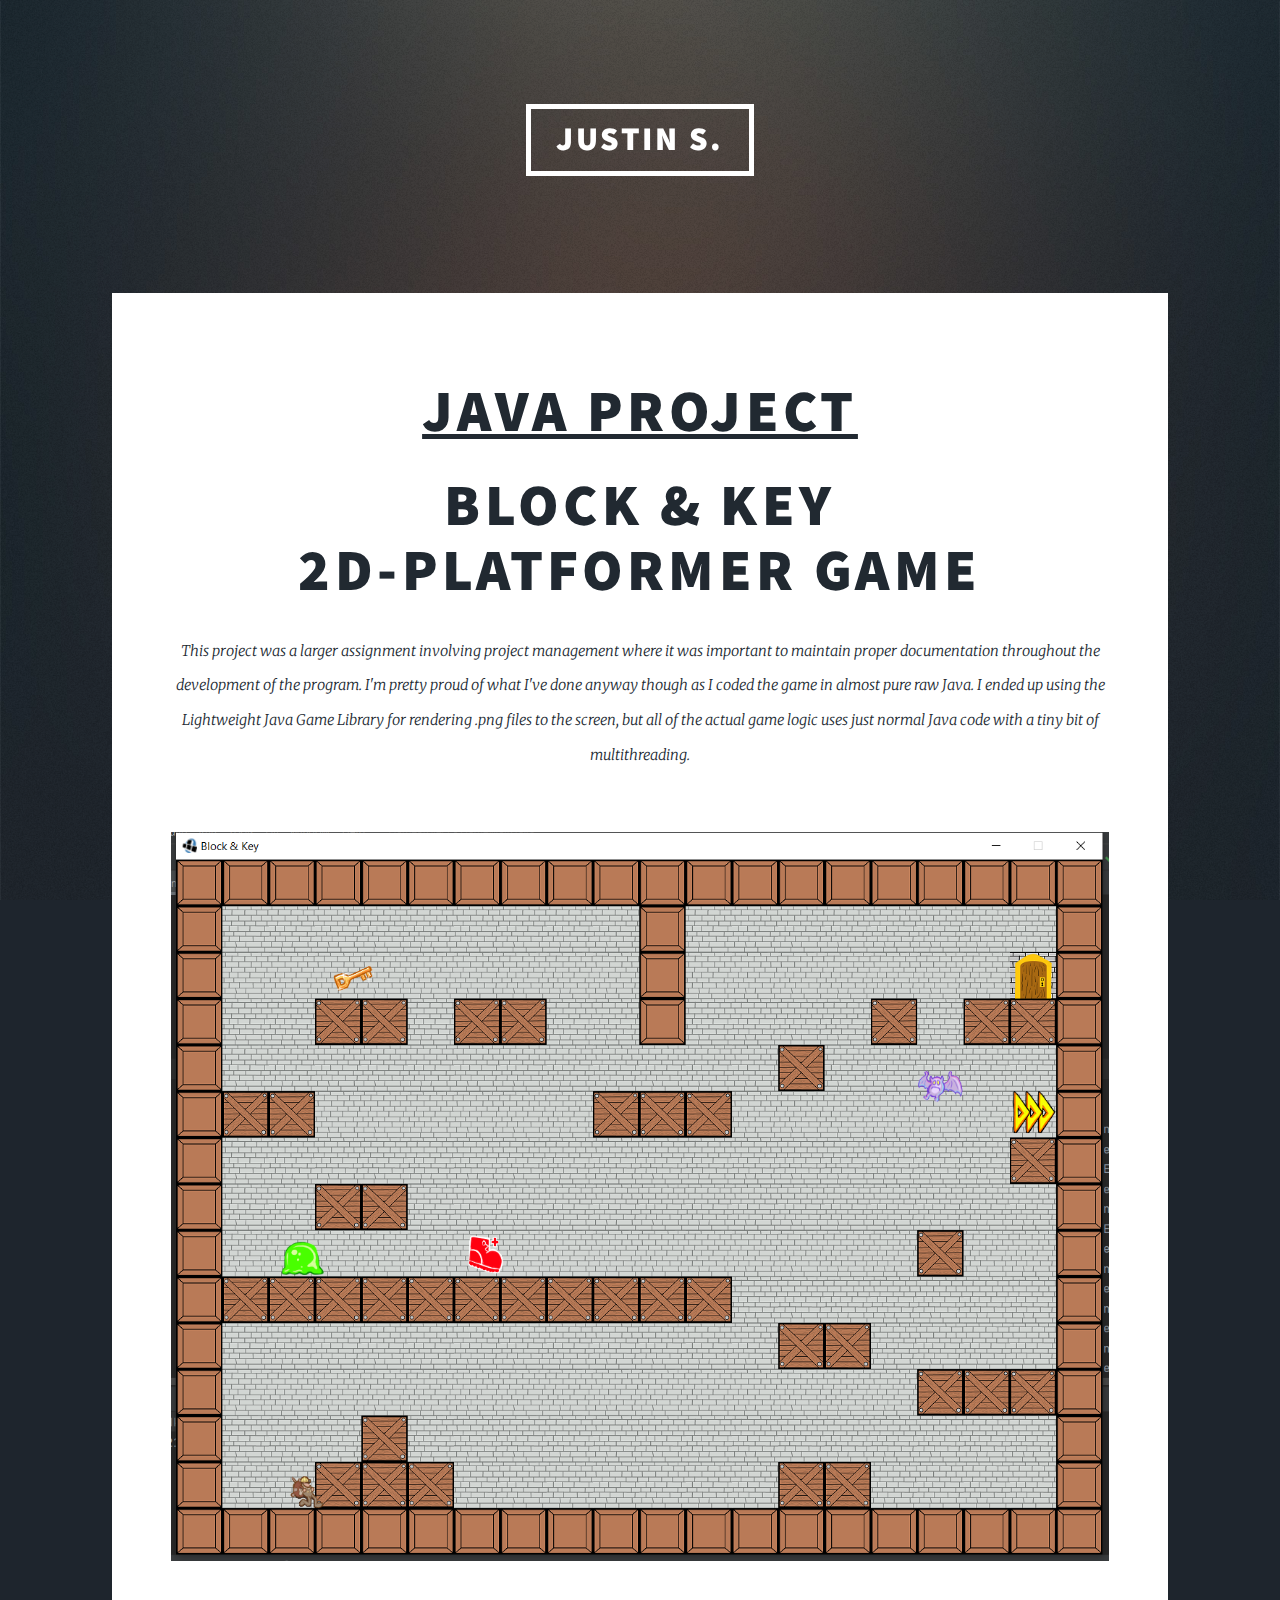
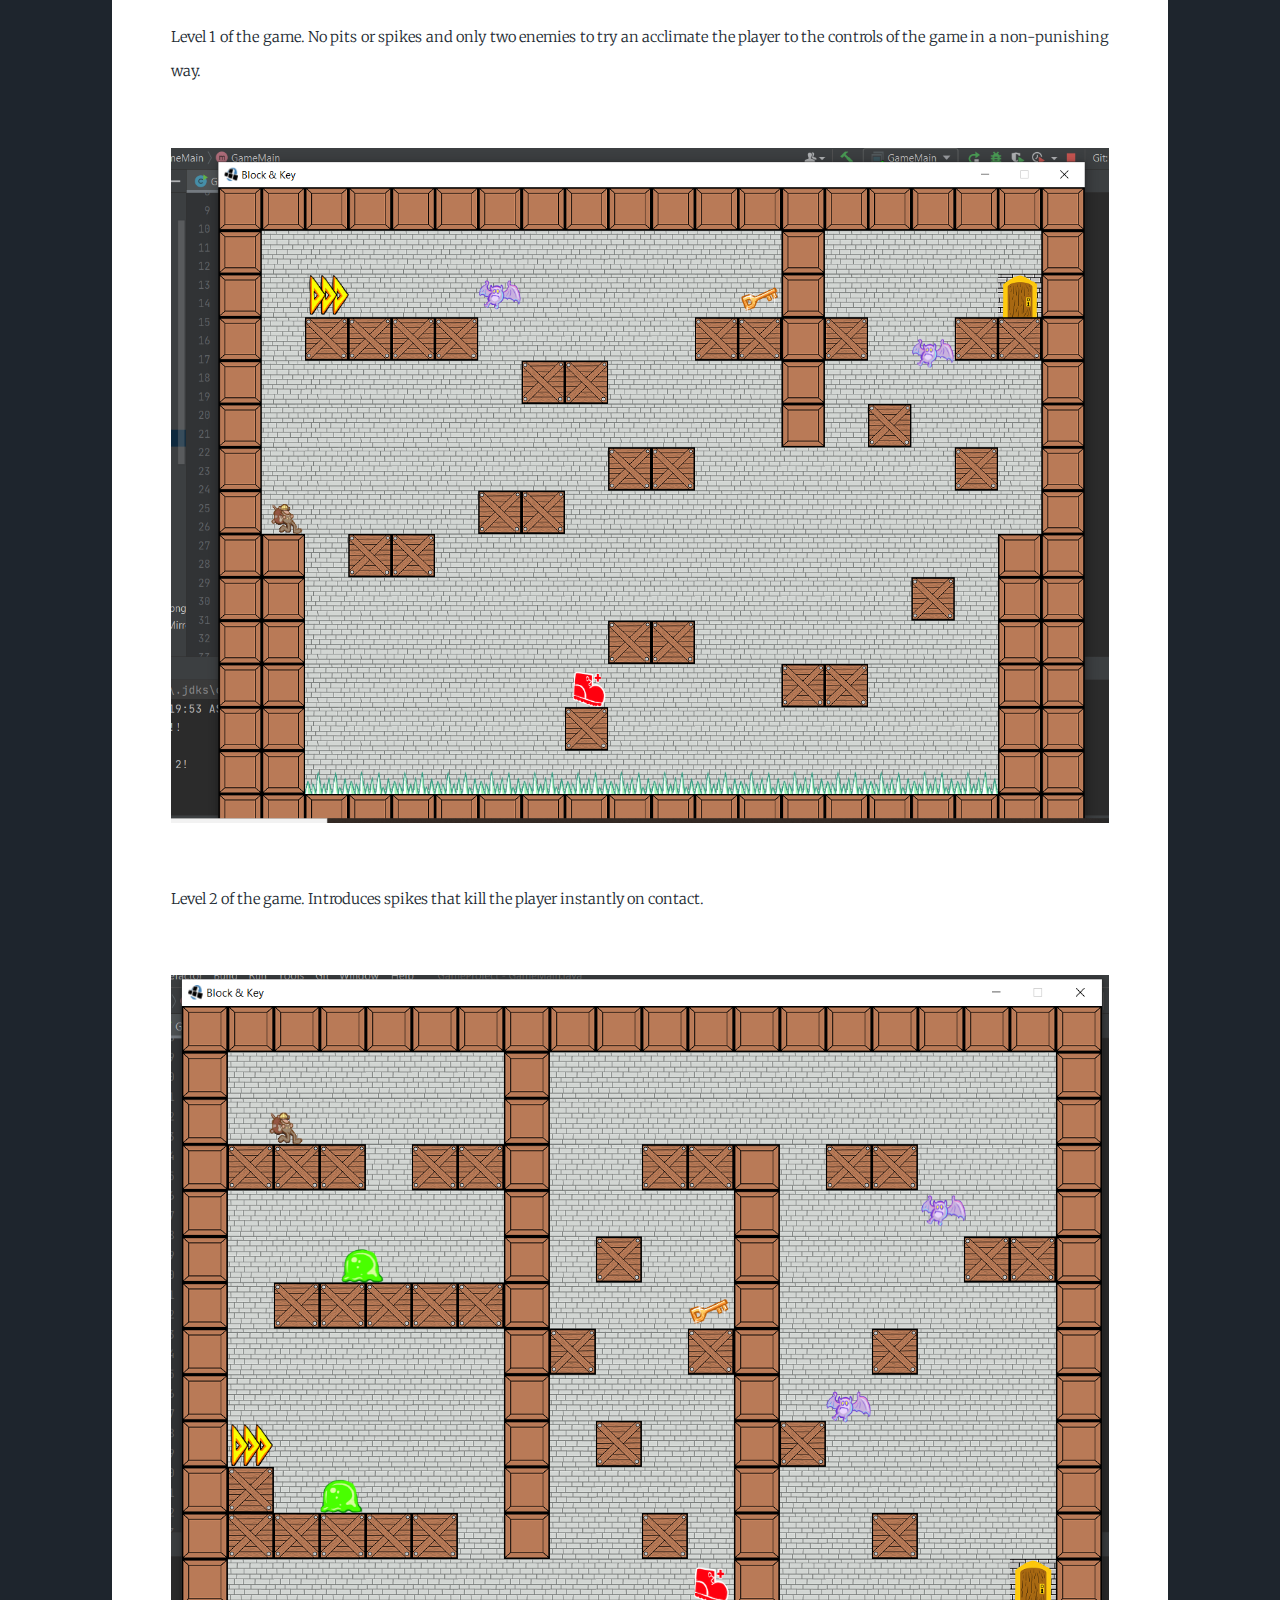
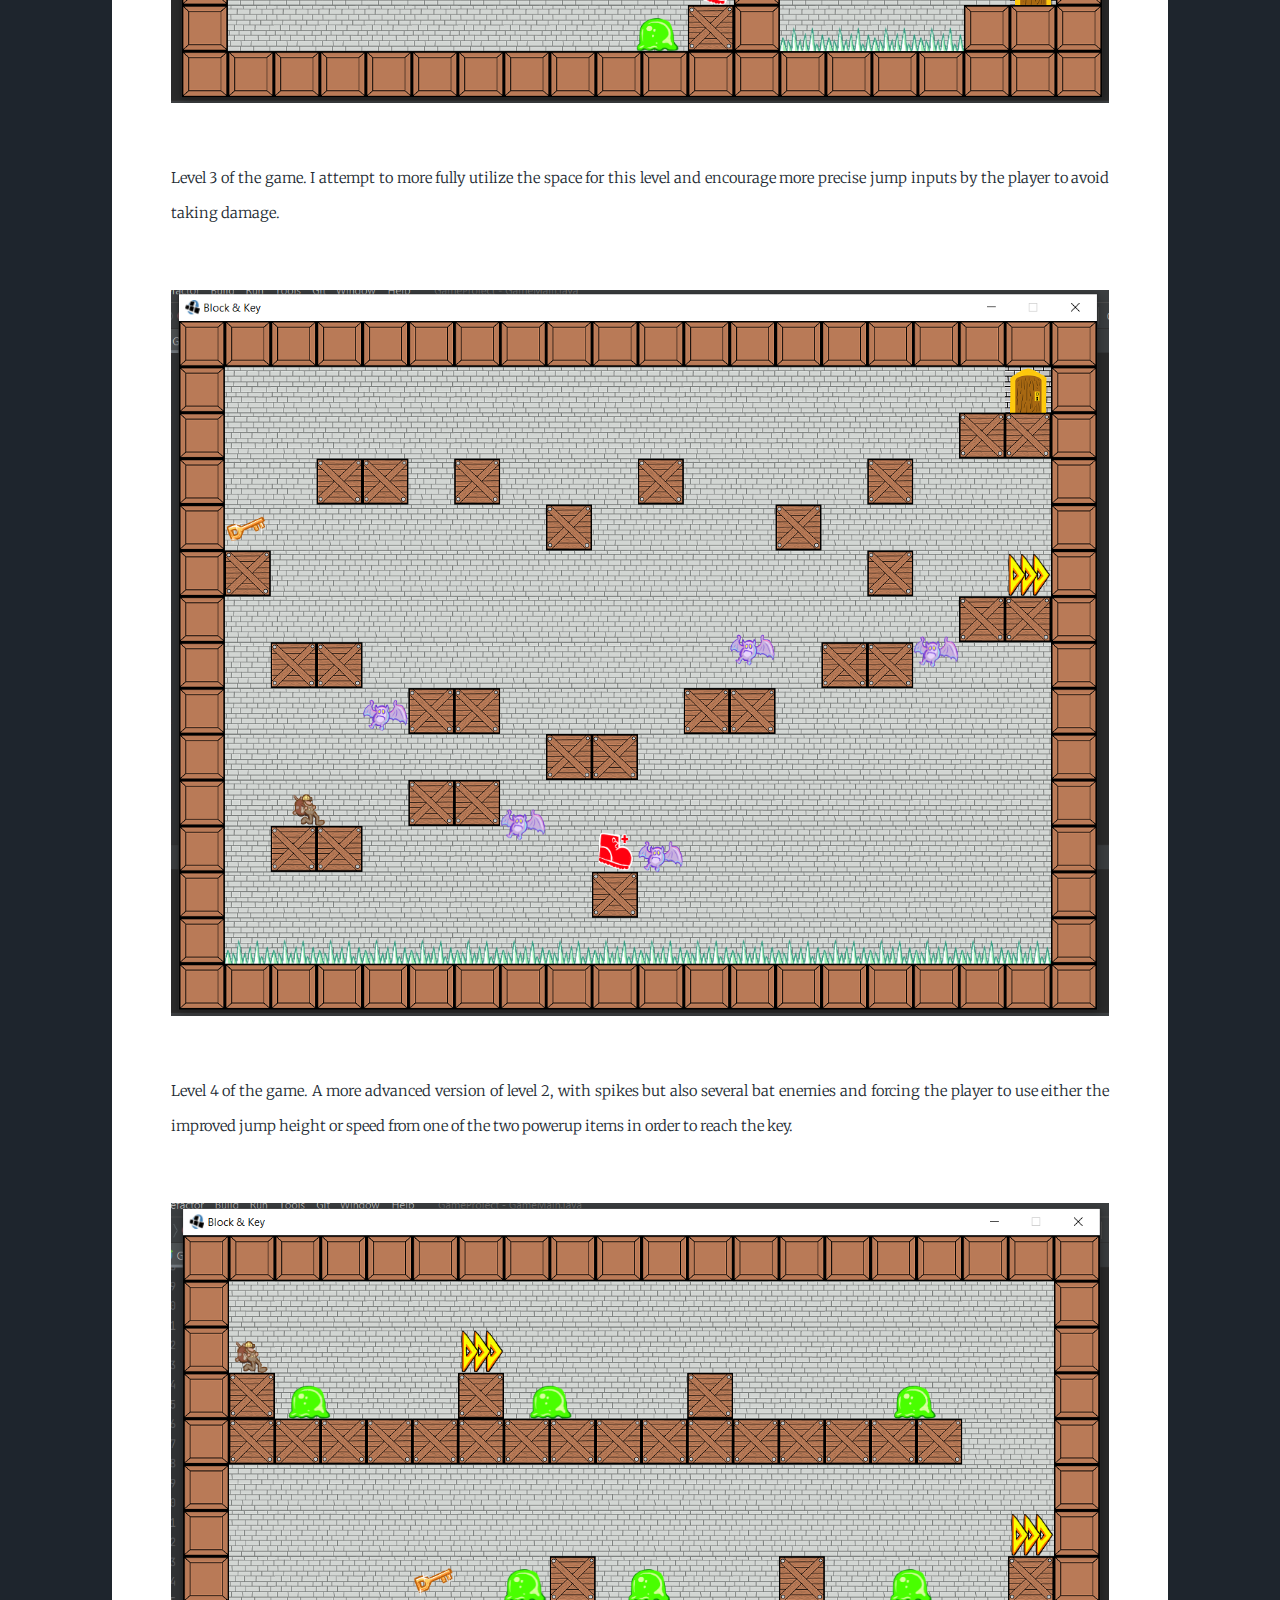
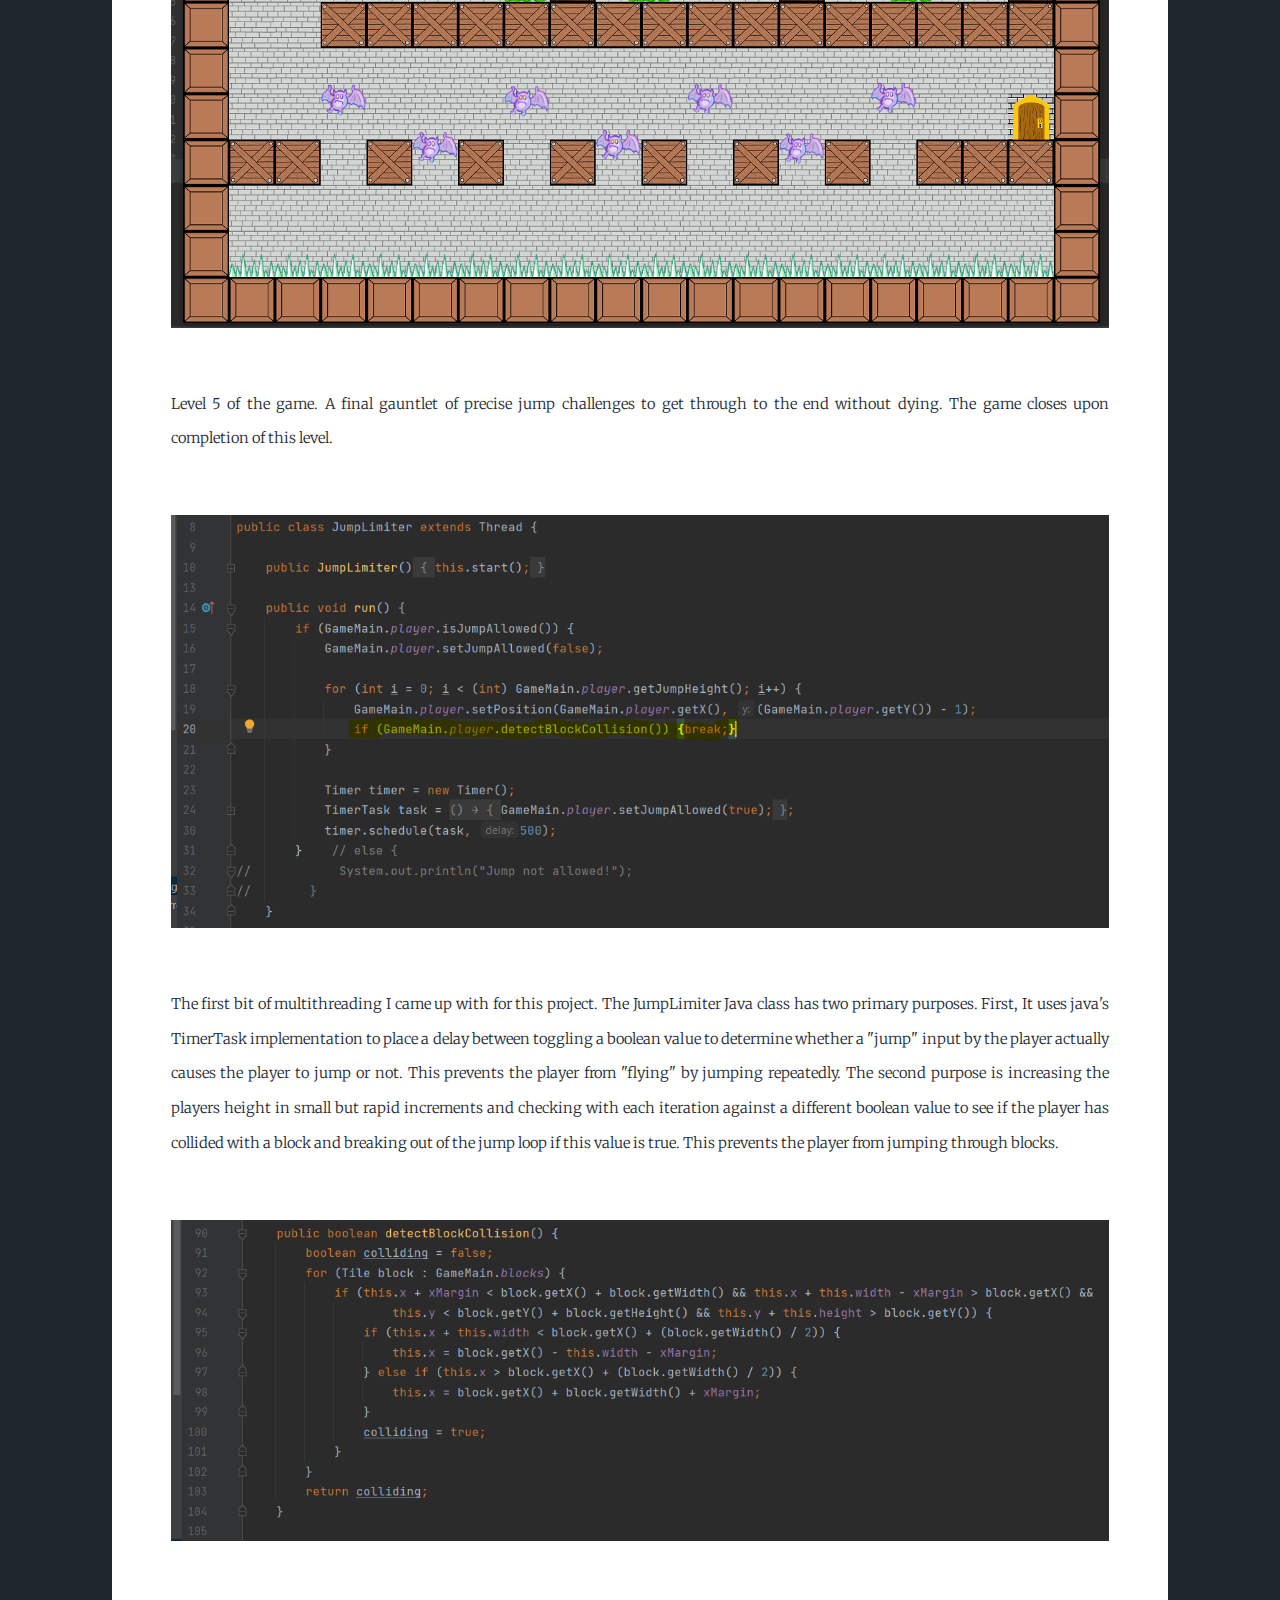
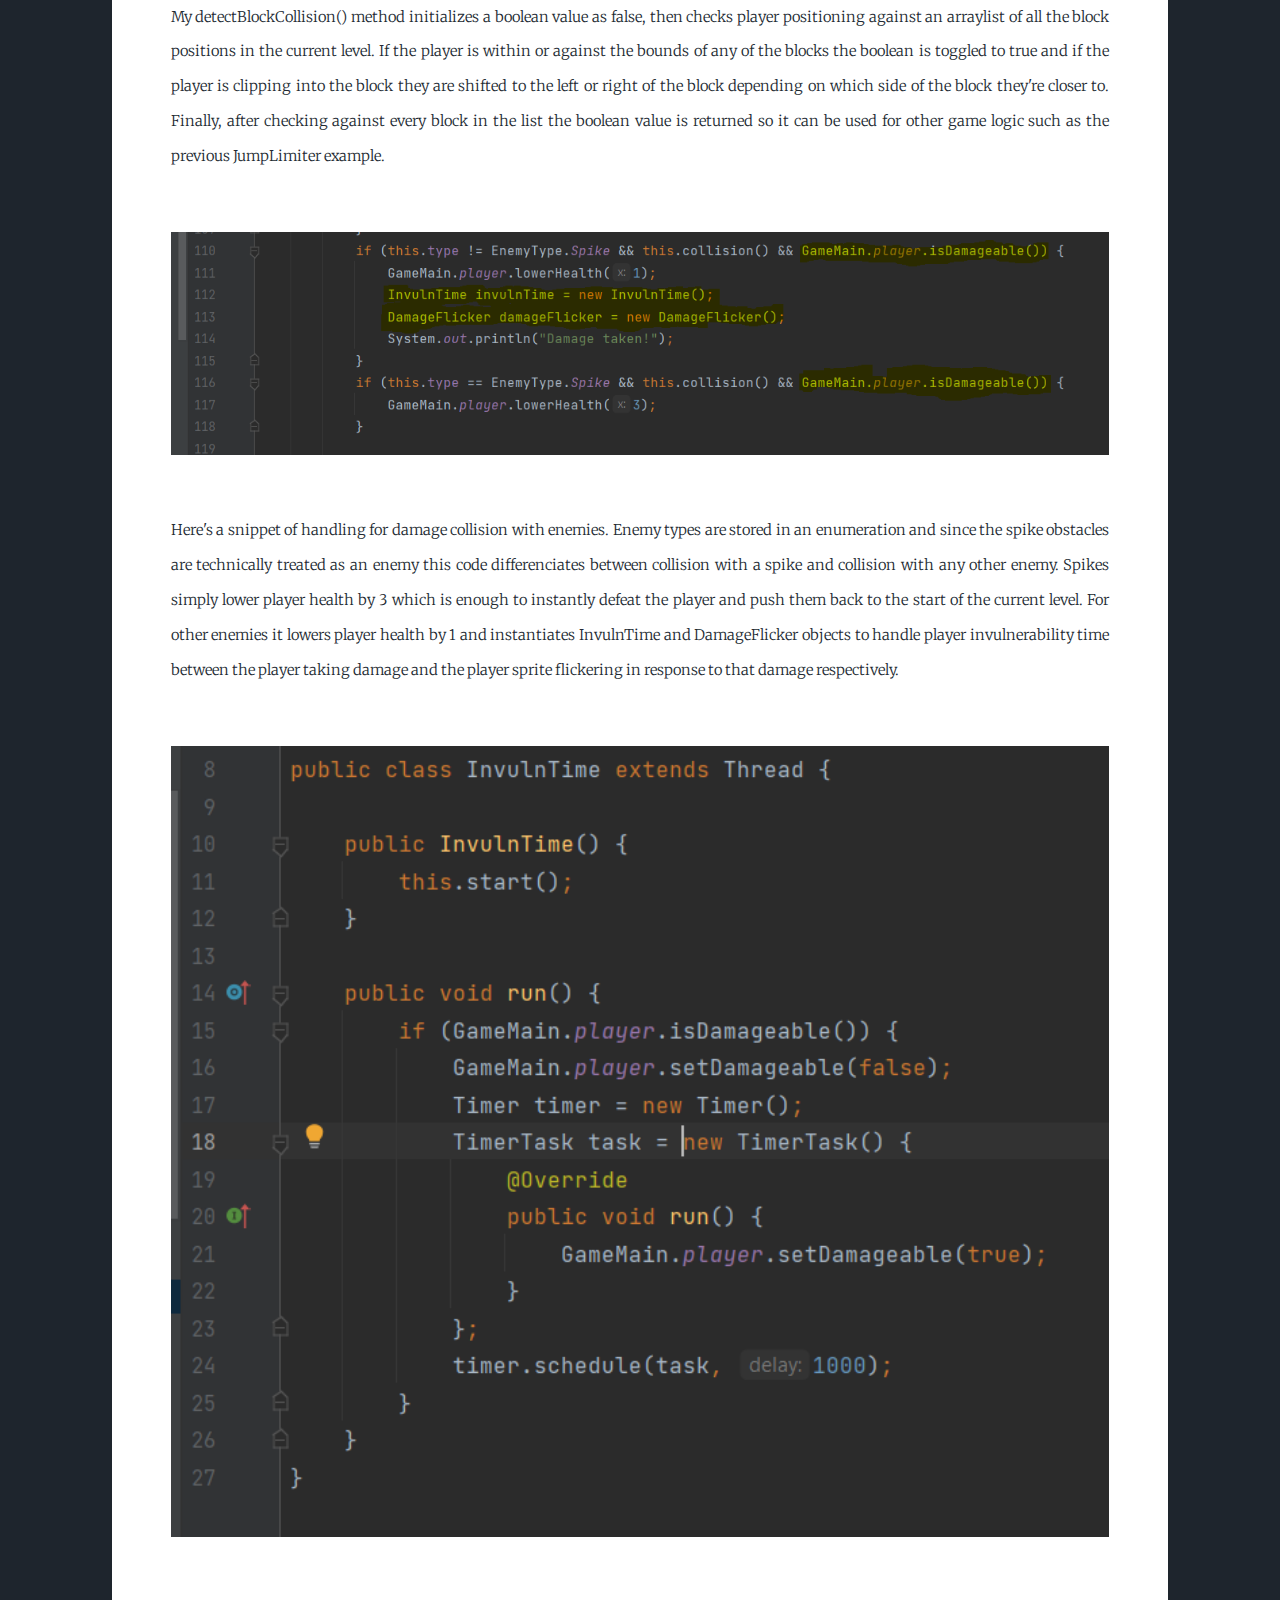
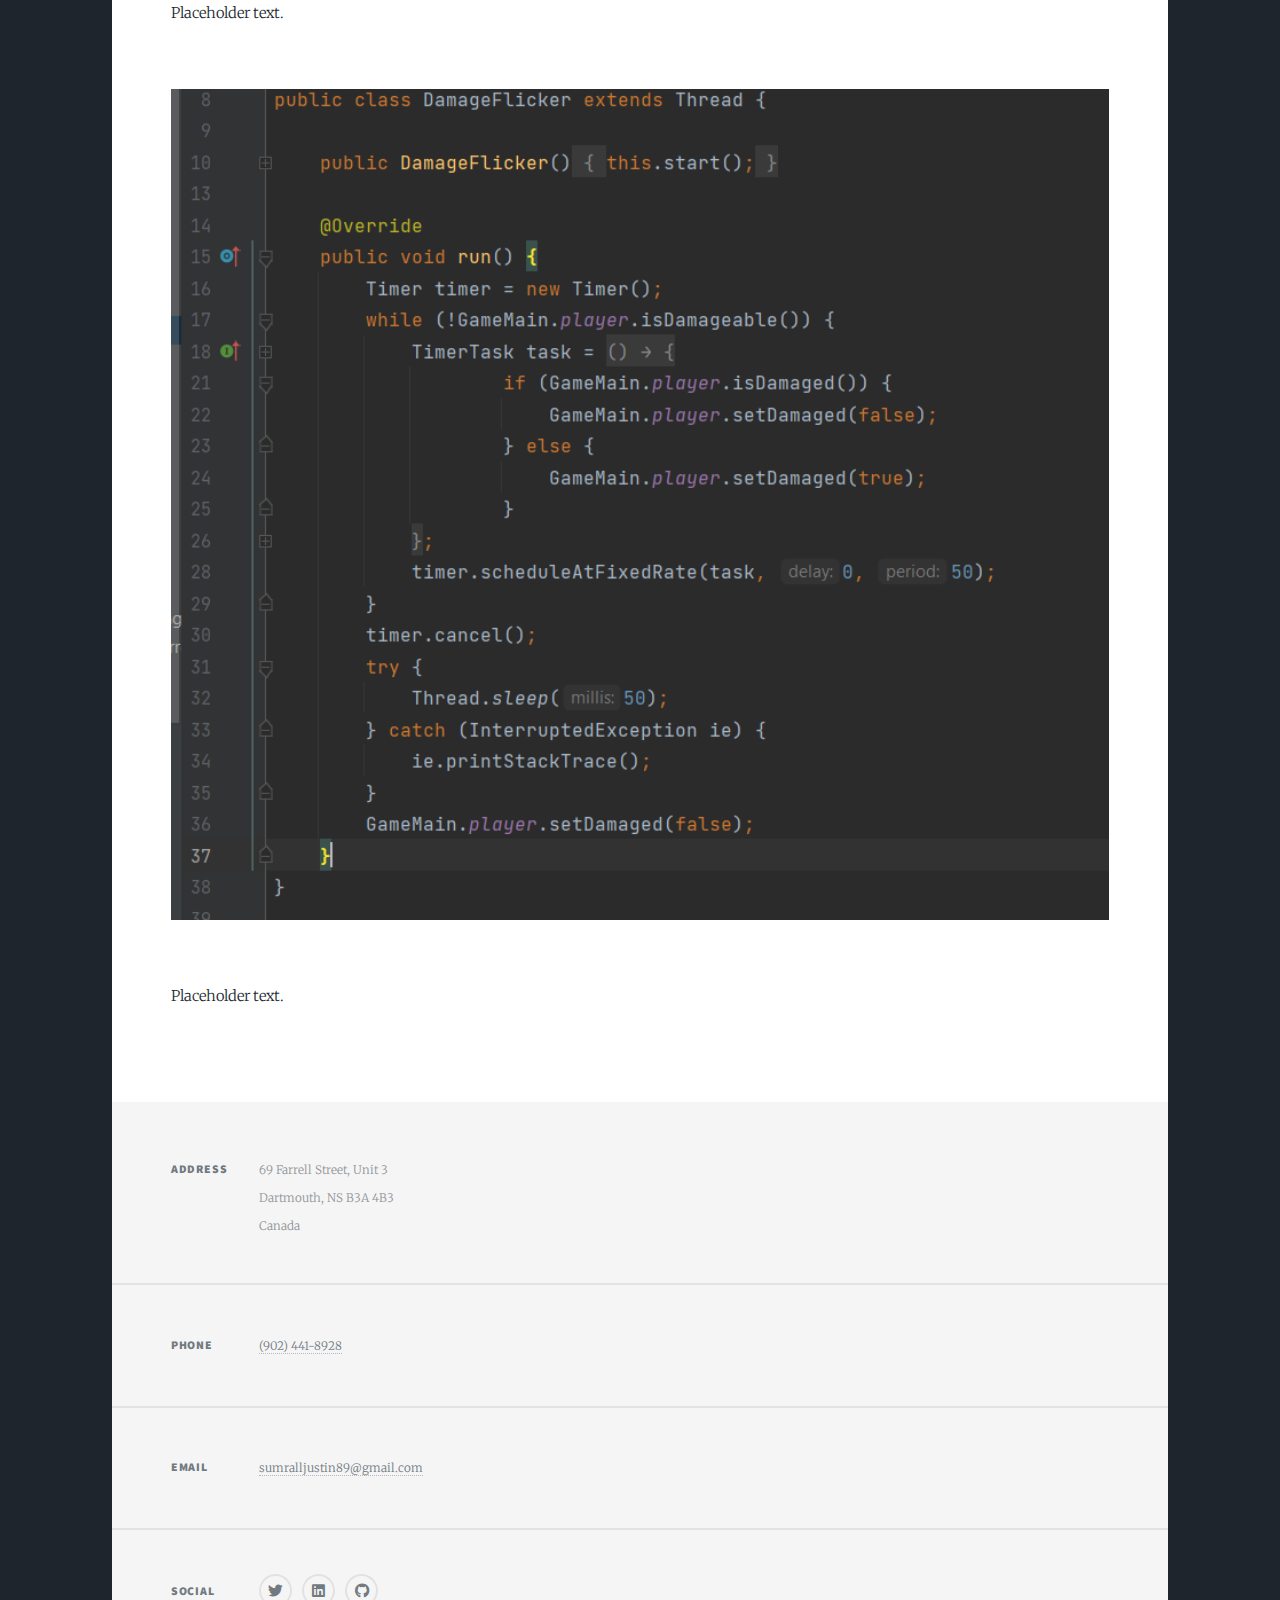
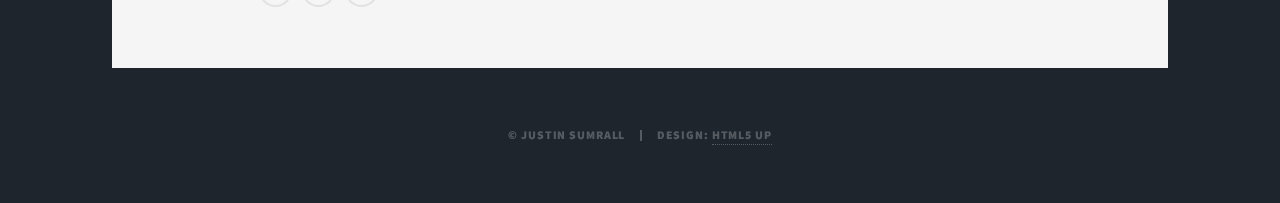
==== java1.html @ 331bcb83 "Webpage test" ====
<!DOCTYPE HTML>
<!--
	Massively by HTML5 UP
	html5up.net | @ajlkn
	Free for personal and commercial use under the CCA 3.0 license (html5up.net/license)
-->
<html>
	<head>
		<title>Java Project - Block & Key Game</title>
		<meta charset="utf-8" />
		<meta name="viewport" content="width=device-width, initial-scale=1, user-scalable=no" />
		<link rel="stylesheet" href="assets/css/main.css" />
		<noscript><link rel="stylesheet" href="assets/css/noscript.css" /></noscript>
	</head>
	<body class="is-preload">

		<!-- Wrapper -->
			<div id="wrapper">

				<!-- Header -->
					<header id="header">
						<a href="index.html" class="logo">Justin S.</a>
					</header>

				<!-- Main -->
					<div id="main">

						<!-- Post -->
							<section class="post">
								<header class="major">
									<h1><u>Java Project</u><br /></h1>
									<h2>Block & Key<br />
									2D-Platformer Game</h2>
									<p>This project was a larger assignment involving project management where it was 
										important to maintain proper documentation throughout the development of the program.
										I'm pretty proud of what I've done anyway though as I coded the game in almost pure raw Java. 
										I ended up using the Lightweight Java Game Library for rendering .png files to the screen, but 
										all of the actual game logic uses just normal Java code with a tiny bit of multithreading.
									</p>
								</header>
								<div class="image main"><img src="java/game/level1.PNG" alt="" /></div>
								<p>Level 1 of the game. No pits or spikes and only two enemies to try an acclimate the player 
									to the controls of the game in a non-punishing way.
								</p>
								<div class="image main"><img src="java/game/level2.PNG" alt="" /></div>
								<p>Level 2 of the game. Introduces spikes that kill the player instantly on contact.</p>
								<div class="image main"><img src="java/game/level3.PNG" alt="" /></div>
								<p>Level 3 of the game. I attempt to more fully utilize the space for this level and 
									encourage more precise jump inputs by the player to avoid taking damage.
								</p>
								<div class="image main"><img src="java/game/level4.PNG" alt="" /></div>
								<p>Level 4 of the game. A more advanced version of level 2, with spikes but also several bat enemies 
									and forcing the player to use either the improved jump height or speed from one of the two 
									powerup items in order to reach the key. 
								</p>
								<div class="image main"><img src="java/game/level5.PNG" alt="" /></div>
								<p>Level 5 of the game. A final gauntlet of precise jump challenges to get through to the end without dying. 
									The game closes upon completion of this level.
								</p>
								<div class="image main"><img src="java/game/collision1.PNG" alt="" /></div>
								<p>The first bit of multithreading I came up with for this project. The JumpLimiter Java class has two 
									primary purposes. First, It uses java's TimerTask implementation to place a delay between toggling 
									a boolean value to determine whether a "jump" input by the player actually causes the player to jump or 
									not. This prevents the player from "flying" by jumping repeatedly. The second purpose is increasing the 
									players height in small but rapid increments and checking with each iteration against a different boolean value 
									to see if the player has collided with a block and breaking out of the jump loop if this value is true. This prevents 
									the player from jumping through blocks. 
								</p>
								<div class="image main"><img src="java/game/collision2.PNG" alt="" /></div>
								<p>My detectBlockCollision() method initializes a boolean value as false, then checks player positioning against an arraylist 
									of all the block positions in the current level. If the player is within or against the bounds of any of the blocks the boolean 
									is toggled to true and if the player is clipping into the block they are shifted to the left or right of the block depending on which 
									side of the block they're closer to. Finally, after checking against every block in the list the boolean value is returned so it can 
									be used for other game logic such as the previous JumpLimiter example.
								</p>
								<div class="image main"><img src="java/game/damage2.PNG" alt="" /></div>
								<p>Here's a snippet of handling for damage collision with enemies. Enemy types are stored in an enumeration and since the spike 
									obstacles are technically treated as an enemy this code differenciates between collision with a spike and collision with any other 
									enemy. Spikes simply lower player health by 3 which is enough to instantly defeat the player and push them back to the start of the 
									current level. For other enemies it lowers player health by 1 and instantiates InvulnTime and DamageFlicker objects to handle player 
									invulnerability time between the player taking damage and the player sprite flickering in response to that damage respectively.
								</p>
								<div class="image main"><img src="java/game/damage3.PNG" alt="" /></div>
								<p>Placeholder text.</p>
								<div class="image main"><img src="java/game/damage4.PNG" alt="" /></div>
								<p>Placeholder text.</p>
							</section>

					</div>

				<!-- Footer -->
					<footer id="footer">
						<section class="split contact">
							<section class="alt">
								<h3>Address</h3>
								<p>69 Farrell Street, Unit 3<br />
								Dartmouth, NS B3A 4B3<br />
								Canada</p>
							</section>
							<section>
								<h3>Phone</h3>
								<p><a href="tel:9024418928">(902) 441-8928</a></p>
							</section>
							<section>
								<h3>Email</h3>
								<p><a href="mailto:sumralljustin89@gmail.com">sumralljustin89@gmail.com</a></p>
							</section>
							<section>
								<h3>Social</h3>
								<ul class="icons alt">
									<li><a href="https://twitter.com/JustinMSumrall" class="icon brands alt fa-twitter"><span class="label">Twitter</span></a></li>
									<li><a href="https://www.linkedin.com/in/justin-sumrall-ba694219b/" class="icon brands alt fa-linkedin"><span class="label">LinkedIn</span></a></li>
									<li><a href="https://github.com/w0454368" class="icon brands alt fa-github"><span class="label">GitHub</span></a></li>
								</ul>
							</section>
						</section>
					</footer>

				<!-- Copyright -->
					<div id="copyright">
						<ul><li>&copy; Justin Sumrall</li><li>Design: <a href="https://html5up.net">HTML5 UP</a></li></ul>
					</div>

			</div>

		<!-- Scripts -->
			<script src="assets/js/jquery.min.js"></script>
			<script src="assets/js/jquery.scrollex.min.js"></script>
			<script src="assets/js/jquery.scrolly.min.js"></script>
			<script src="assets/js/browser.min.js"></script>
			<script src="assets/js/breakpoints.min.js"></script>
			<script src="assets/js/util.js"></script>
			<script src="assets/js/main.js"></script>

	</body>
</html>
---- assets/css/main.css ----
@import url(fontawesome-all.min.css);
@import url("https://fonts.googleapis.com/css?family=Merriweather:300,700,300italic,700italic|Source+Sans+Pro:900");

/*
	Massively by HTML5 UP
	html5up.net | @ajlkn
	Free for personal and commercial use under the CCA 3.0 license (html5up.net/license)
*/

html, body, div, span, applet, object,
iframe, h1, h2, h3, h4, h5, h6, p, blockquote,
pre, a, abbr, acronym, address, big, cite,
code, del, dfn, em, img, ins, kbd, q, s, samp,
small, strike, strong, sub, sup, tt, var, b,
u, i, center, dl, dt, dd, ol, ul, li, fieldset,
form, label, legend, table, caption, tbody,
tfoot, thead, tr, th, td, article, aside,
canvas, details, embed, figure, figcaption,
footer, header, hgroup, menu, nav, output, ruby,
section, summary, time, mark, audio, video {
	margin: 0;
	padding: 0;
	border: 0;
	font-size: 100%;
	font: inherit;
	vertical-align: baseline;}

article, aside, details, figcaption, figure,
footer, header, hgroup, menu, nav, section {
	display: block;}

body {
	line-height: 1;
}

ol, ul {
	list-style: none;
}

blockquote, q {
	quotes: none;
}

	blockquote:before, blockquote:after, q:before, q:after {
		content: '';
		content: none;
	}

table {
	border-collapse: collapse;
	border-spacing: 0;
}

body {
	-webkit-text-size-adjust: none;
}

mark {
	background-color: transparent;
	color: inherit;
}

input::-moz-focus-inner {
	border: 0;
	padding: 0;
}

input, select, textarea {
	-moz-appearance: none;
	-webkit-appearance: none;
	-ms-appearance: none;
	appearance: none;
}

/* Basic */

	@-ms-viewport {
		width: device-width;
	}

	body {
		-ms-overflow-style: scrollbar;
	}

	@media screen and (max-width: 480px) {

		html, body {
			min-width: 320px;
		}

	}

	html {
		box-sizing: border-box;
	}

	*, *:before, *:after {
		box-sizing: inherit;
	}

	body {
		background-color: #1e252d;
	}

		body.is-preload *, body.is-preload *:before, body.is-preload *:after {
			-moz-animation: none !important;
			-webkit-animation: none !important;
			-ms-animation: none !important;
			animation: none !important;
			-moz-transition: none !important;
			-webkit-transition: none !important;
			-ms-transition: none !important;
			transition: none !important;
		}

/* Type */

	html {
		font-size: 16pt;
	}

		@media screen and (max-width: 1680px) {

			html {
				font-size: 12pt;
			}

		}

		@media screen and (max-width: 1280px) {

			html {
				font-size: 11pt;
			}

		}

		@media screen and (max-width: 360px) {

			html {
				font-size: 10pt;
			}

		}

	body {
		color: #212931;
	}

	body, input, select, textarea {
		font-family: "Merriweather", Georgia, serif;
		font-weight: 300;
		font-size: 1rem;
		line-height: 2.375;
	}

	a {
		-moz-transition: color 0.2s ease-in-out, background-color 0.2s ease-in-out, border-color 0.2s ease-in-out, box-shadow 0.2s ease-in-out;
		-webkit-transition: color 0.2s ease-in-out, background-color 0.2s ease-in-out, border-color 0.2s ease-in-out, box-shadow 0.2s ease-in-out;
		-ms-transition: color 0.2s ease-in-out, background-color 0.2s ease-in-out, border-color 0.2s ease-in-out, box-shadow 0.2s ease-in-out;
		transition: color 0.2s ease-in-out, background-color 0.2s ease-in-out, border-color 0.2s ease-in-out, box-shadow 0.2s ease-in-out;
		border-bottom: dotted 1px;
		text-decoration: none;
	}

		a:hover {
			border-bottom-color: transparent;
		}

	strong, b {
		font-weight: 600;
	}

	em, i {
		font-style: italic;
	}

	p {
		text-align: justify;
		margin: 0 0 2rem 0;
	}

	h1, h2, h3, h4, h5, h6 {
		font-family: "Source Sans Pro", Helvetica, sans-serif;
		font-weight: 900;
		line-height: 1.5;
		letter-spacing: 0.075em;
		text-transform: uppercase;
		margin: 0 0 1rem 0;
	}

		h1 a, h2 a, h3 a, h4 a, h5 a, h6 a {
			border-bottom: 0;
			color: inherit;
			text-decoration: none;
		}

	h1 {
		font-size: 4rem;
		line-height: 1.1;
		margin: 0 0 2rem 0;
	}

	h2 {
		font-size: 1.75rem;
		line-height: 1.3;
		margin: 0 0 1.5rem 0;
	}

	h3 {
		font-size: 1.25rem;
		margin: 0 0 1.5rem 0;
	}

	h4 {
		font-size: 1rem;
	}

	h5 {
		font-size: 0.9rem;
	}

	h6 {
		font-size: 0.8rem;
	}

	sub {
		font-size: 0.8rem;
		position: relative;
		top: 0.5rem;
	}

	sup {
		font-size: 0.8rem;
		position: relative;
		top: -0.5rem;
	}

	blockquote {
		border-left: solid 4px;
		font-style: italic;
		margin: 0 0 2rem 0;
		padding: 0.5rem 0 0.5rem 2rem;
	}

	code {
		border: solid 2px;
		font-family: "Courier New", monospace;
		font-size: 0.9rem;
		margin: 0 0.25rem;
		padding: 0.25rem 0.65rem;
	}

	pre {
		-webkit-overflow-scrolling: touch;
		font-family: "Courier New", monospace;
		font-size: 0.9rem;
		margin: 0 0 2rem 0;
	}

		pre code {
			display: block;
			line-height: 1.75;
			padding: 1rem 1.5rem;
			overflow-x: auto;
		}

	hr {
		border: 0;
		border-bottom: solid 2px;
		margin: 3rem 0;
	}

		hr.major {
			margin: 5rem 0;
		}

	.align-left {
		text-align: left;
	}

	.align-center {
		text-align: center;
	}

	.align-right {
		text-align: right;
	}

	input, select, textarea {
		color: #212931;
	}

	a {
		color: #212931;
		border-bottom-color: rgba(33, 41, 49, 0.5);
	}

		a:hover {
			border-bottom-color: transparent;
			color: #18bfef !important;
		}

	strong, b {
		color: #212931;
	}

	h1, h2, h3, h4, h5, h6 {
		color: #212931;
	}

	blockquote {
		border-left-color: #eeeeee;
	}

	code {
		background: rgba(220, 220, 220, 0.25);
		border-color: #eeeeee;
	}

	hr {
		border-bottom-color: #eeeeee;
	}

/* Row */

	.row {
		display: flex;
		flex-wrap: wrap;
		box-sizing: border-box;
		align-items: stretch;
	}

		.row > * {
			box-sizing: border-box;
		}

		.row.gtr-uniform > * > :last-child {
			margin-bottom: 0;
		}

		.row.aln-left {
			justify-content: flex-start;
		}

		.row.aln-center {
			justify-content: center;
		}

		.row.aln-right {
			justify-content: flex-end;
		}

		.row.aln-top {
			align-items: flex-start;
		}

		.row.aln-middle {
			align-items: center;
		}

		.row.aln-bottom {
			align-items: flex-end;
		}

		.row > .imp {
			order: -1;
		}

		.row > .col-1 {
			width: 8.33333%;
		}

		.row > .off-1 {
			margin-left: 8.33333%;
		}

		.row > .col-2 {
			width: 16.66667%;
		}

		.row > .off-2 {
			margin-left: 16.66667%;
		}

		.row > .col-3 {
			width: 25%;
		}

		.row > .off-3 {
			margin-left: 25%;
		}

		.row > .col-4 {
			width: 33.33333%;
		}

		.row > .off-4 {
			margin-left: 33.33333%;
		}

		.row > .col-5 {
			width: 41.66667%;
		}

		.row > .off-5 {
			margin-left: 41.66667%;
		}

		.row > .col-6 {
			width: 50%;
		}

		.row > .off-6 {
			margin-left: 50%;
		}

		.row > .col-7 {
			width: 58.33333%;
		}

		.row > .off-7 {
			margin-left: 58.33333%;
		}

		.row > .col-8 {
			width: 66.66667%;
		}

		.row > .off-8 {
			margin-left: 66.66667%;
		}

		.row > .col-9 {
			width: 75%;
		}

		.row > .off-9 {
			margin-left: 75%;
		}

		.row > .col-10 {
			width: 83.33333%;
		}

		.row > .off-10 {
			margin-left: 83.33333%;
		}

		.row > .col-11 {
			width: 91.66667%;
		}

		.row > .off-11 {
			margin-left: 91.66667%;
		}

		.row > .col-12 {
			width: 100%;
		}

		.row > .off-12 {
			margin-left: 100%;
		}

		.row.gtr-0 {
			margin-top: 0;
			margin-left: 0rem;
		}

			.row.gtr-0 > * {
				padding: 0 0 0 0rem;
			}

			.row.gtr-0.gtr-uniform {
				margin-top: 0rem;
			}

				.row.gtr-0.gtr-uniform > * {
					padding-top: 0rem;
				}

		.row.gtr-25 {
			margin-top: 0;
			margin-left: -0.375rem;
		}

			.row.gtr-25 > * {
				padding: 0 0 0 0.375rem;
			}

			.row.gtr-25.gtr-uniform {
				margin-top: -0.375rem;
			}

				.row.gtr-25.gtr-uniform > * {
					padding-top: 0.375rem;
				}

		.row.gtr-50 {
			margin-top: 0;
			margin-left: -0.75rem;
		}

			.row.gtr-50 > * {
				padding: 0 0 0 0.75rem;
			}

			.row.gtr-50.gtr-uniform {
				margin-top: -0.75rem;
			}

				.row.gtr-50.gtr-uniform > * {
					padding-top: 0.75rem;
				}

		.row {
			margin-top: 0;
			margin-left: -1.5rem;
		}

			.row > * {
				padding: 0 0 0 1.5rem;
			}

			.row.gtr-uniform {
				margin-top: -1.5rem;
			}

				.row.gtr-uniform > * {
					padding-top: 1.5rem;
				}

		.row.gtr-150 {
			margin-top: 0;
			margin-left: -2.25rem;
		}

			.row.gtr-150 > * {
				padding: 0 0 0 2.25rem;
			}

			.row.gtr-150.gtr-uniform {
				margin-top: -2.25rem;
			}

				.row.gtr-150.gtr-uniform > * {
					padding-top: 2.25rem;
				}

		.row.gtr-200 {
			margin-top: 0;
			margin-left: -3rem;
		}

			.row.gtr-200 > * {
				padding: 0 0 0 3rem;
			}

			.row.gtr-200.gtr-uniform {
				margin-top: -3rem;
			}

				.row.gtr-200.gtr-uniform > * {
					padding-top: 3rem;
				}

		@media screen and (max-width: 1680px) {

			.row {
				display: flex;
				flex-wrap: wrap;
				box-sizing: border-box;
				align-items: stretch;
			}

				.row > * {
					box-sizing: border-box;
				}

				.row.gtr-uniform > * > :last-child {
					margin-bottom: 0;
				}

				.row.aln-left {
					justify-content: flex-start;
				}

				.row.aln-center {
					justify-content: center;
				}

				.row.aln-right {
					justify-content: flex-end;
				}

				.row.aln-top {
					align-items: flex-start;
				}

				.row.aln-middle {
					align-items: center;
				}

				.row.aln-bottom {
					align-items: flex-end;
				}

				.row > .imp-xlarge {
					order: -1;
				}

				.row > .col-1-xlarge {
					width: 8.33333%;
				}

				.row > .off-1-xlarge {
					margin-left: 8.33333%;
				}

				.row > .col-2-xlarge {
					width: 16.66667%;
				}

				.row > .off-2-xlarge {
					margin-left: 16.66667%;
				}

				.row > .col-3-xlarge {
					width: 25%;
				}

				.row > .off-3-xlarge {
					margin-left: 25%;
				}

				.row > .col-4-xlarge {
					width: 33.33333%;
				}

				.row > .off-4-xlarge {
					margin-left: 33.33333%;
				}

				.row > .col-5-xlarge {
					width: 41.66667%;
				}

				.row > .off-5-xlarge {
					margin-left: 41.66667%;
				}

				.row > .col-6-xlarge {
					width: 50%;
				}

				.row > .off-6-xlarge {
					margin-left: 50%;
				}

				.row > .col-7-xlarge {
					width: 58.33333%;
				}

				.row > .off-7-xlarge {
					margin-left: 58.33333%;
				}

				.row > .col-8-xlarge {
					width: 66.66667%;
				}

				.row > .off-8-xlarge {
					margin-left: 66.66667%;
				}

				.row > .col-9-xlarge {
					width: 75%;
				}

				.row > .off-9-xlarge {
					margin-left: 75%;
				}

				.row > .col-10-xlarge {
					width: 83.33333%;
				}

				.row > .off-10-xlarge {
					margin-left: 83.33333%;
				}

				.row > .col-11-xlarge {
					width: 91.66667%;
				}

				.row > .off-11-xlarge {
					margin-left: 91.66667%;
				}

				.row > .col-12-xlarge {
					width: 100%;
				}

				.row > .off-12-xlarge {
					margin-left: 100%;
				}

				.row.gtr-0 {
					margin-top: 0;
					margin-left: 0rem;
				}

					.row.gtr-0 > * {
						padding: 0 0 0 0rem;
					}

					.row.gtr-0.gtr-uniform {
						margin-top: 0rem;
					}

						.row.gtr-0.gtr-uniform > * {
							padding-top: 0rem;
						}

				.row.gtr-25 {
					margin-top: 0;
					margin-left: -0.375rem;
				}

					.row.gtr-25 > * {
						padding: 0 0 0 0.375rem;
					}

					.row.gtr-25.gtr-uniform {
						margin-top: -0.375rem;
					}

						.row.gtr-25.gtr-uniform > * {
							padding-top: 0.375rem;
						}

				.row.gtr-50 {
					margin-top: 0;
					margin-left: -0.75rem;
				}

					.row.gtr-50 > * {
						padding: 0 0 0 0.75rem;
					}

					.row.gtr-50.gtr-uniform {
						margin-top: -0.75rem;
					}

						.row.gtr-50.gtr-uniform > * {
							padding-top: 0.75rem;
						}

				.row {
					margin-top: 0;
					margin-left: -1.5rem;
				}

					.row > * {
						padding: 0 0 0 1.5rem;
					}

					.row.gtr-uniform {
						margin-top: -1.5rem;
					}

						.row.gtr-uniform > * {
							padding-top: 1.5rem;
						}

				.row.gtr-150 {
					margin-top: 0;
					margin-left: -2.25rem;
				}

					.row.gtr-150 > * {
						padding: 0 0 0 2.25rem;
					}

					.row.gtr-150.gtr-uniform {
						margin-top: -2.25rem;
					}

						.row.gtr-150.gtr-uniform > * {
							padding-top: 2.25rem;
						}

				.row.gtr-200 {
					margin-top: 0;
					margin-left: -3rem;
				}

					.row.gtr-200 > * {
						padding: 0 0 0 3rem;
					}

					.row.gtr-200.gtr-uniform {
						margin-top: -3rem;
					}

						.row.gtr-200.gtr-uniform > * {
							padding-top: 3rem;
						}

		}

		@media screen and (max-width: 1280px) {

			.row {
				display: flex;
				flex-wrap: wrap;
				box-sizing: border-box;
				align-items: stretch;
			}

				.row > * {
					box-sizing: border-box;
				}

				.row.gtr-uniform > * > :last-child {
					margin-bottom: 0;
				}

				.row.aln-left {
					justify-content: flex-start;
				}

				.row.aln-center {
					justify-content: center;
				}

				.row.aln-right {
					justify-content: flex-end;
				}

				.row.aln-top {
					align-items: flex-start;
				}

				.row.aln-middle {
					align-items: center;
				}

				.row.aln-bottom {
					align-items: flex-end;
				}

				.row > .imp-large {
					order: -1;
				}

				.row > .col-1-large {
					width: 8.33333%;
				}

				.row > .off-1-large {
					margin-left: 8.33333%;
				}

				.row > .col-2-large {
					width: 16.66667%;
				}

				.row > .off-2-large {
					margin-left: 16.66667%;
				}

				.row > .col-3-large {
					width: 25%;
				}

				.row > .off-3-large {
					margin-left: 25%;
				}

				.row > .col-4-large {
					width: 33.33333%;
				}

				.row > .off-4-large {
					margin-left: 33.33333%;
				}

				.row > .col-5-large {
					width: 41.66667%;
				}

				.row > .off-5-large {
					margin-left: 41.66667%;
				}

				.row > .col-6-large {
					width: 50%;
				}

				.row > .off-6-large {
					margin-left: 50%;
				}

				.row > .col-7-large {
					width: 58.33333%;
				}

				.row > .off-7-large {
					margin-left: 58.33333%;
				}

				.row > .col-8-large {
					width: 66.66667%;
				}

				.row > .off-8-large {
					margin-left: 66.66667%;
				}

				.row > .col-9-large {
					width: 75%;
				}

				.row > .off-9-large {
					margin-left: 75%;
				}

				.row > .col-10-large {
					width: 83.33333%;
				}

				.row > .off-10-large {
					margin-left: 83.33333%;
				}

				.row > .col-11-large {
					width: 91.66667%;
				}

				.row > .off-11-large {
					margin-left: 91.66667%;
				}

				.row > .col-12-large {
					width: 100%;
				}

				.row > .off-12-large {
					margin-left: 100%;
				}

				.row.gtr-0 {
					margin-top: 0;
					margin-left: 0rem;
				}

					.row.gtr-0 > * {
						padding: 0 0 0 0rem;
					}

					.row.gtr-0.gtr-uniform {
						margin-top: 0rem;
					}

						.row.gtr-0.gtr-uniform > * {
							padding-top: 0rem;
						}

				.row.gtr-25 {
					margin-top: 0;
					margin-left: -0.375rem;
				}

					.row.gtr-25 > * {
						padding: 0 0 0 0.375rem;
					}

					.row.gtr-25.gtr-uniform {
						margin-top: -0.375rem;
					}

						.row.gtr-25.gtr-uniform > * {
							padding-top: 0.375rem;
						}

				.row.gtr-50 {
					margin-top: 0;
					margin-left: -0.75rem;
				}

					.row.gtr-50 > * {
						padding: 0 0 0 0.75rem;
					}

					.row.gtr-50.gtr-uniform {
						margin-top: -0.75rem;
					}

						.row.gtr-50.gtr-uniform > * {
							padding-top: 0.75rem;
						}

				.row {
					margin-top: 0;
					margin-left: -1.5rem;
				}

					.row > * {
						padding: 0 0 0 1.5rem;
					}

					.row.gtr-uniform {
						margin-top: -1.5rem;
					}

						.row.gtr-uniform > * {
							padding-top: 1.5rem;
						}

				.row.gtr-150 {
					margin-top: 0;
					margin-left: -2.25rem;
				}

					.row.gtr-150 > * {
						padding: 0 0 0 2.25rem;
					}

					.row.gtr-150.gtr-uniform {
						margin-top: -2.25rem;
					}

						.row.gtr-150.gtr-uniform > * {
							padding-top: 2.25rem;
						}

				.row.gtr-200 {
					margin-top: 0;
					margin-left: -3rem;
				}

					.row.gtr-200 > * {
						padding: 0 0 0 3rem;
					}

					.row.gtr-200.gtr-uniform {
						margin-top: -3rem;
					}

						.row.gtr-200.gtr-uniform > * {
							padding-top: 3rem;
						}

		}

		@media screen and (max-width: 980px) {

			.row {
				display: flex;
				flex-wrap: wrap;
				box-sizing: border-box;
				align-items: stretch;
			}

				.row > * {
					box-sizing: border-box;
				}

				.row.gtr-uniform > * > :last-child {
					margin-bottom: 0;
				}

				.row.aln-left {
					justify-content: flex-start;
				}

				.row.aln-center {
					justify-content: center;
				}

				.row.aln-right {
					justify-content: flex-end;
				}

				.row.aln-top {
					align-items: flex-start;
				}

				.row.aln-middle {
					align-items: center;
				}

				.row.aln-bottom {
					align-items: flex-end;
				}

				.row > .imp-medium {
					order: -1;
				}

				.row > .col-1-medium {
					width: 8.33333%;
				}

				.row > .off-1-medium {
					margin-left: 8.33333%;
				}

				.row > .col-2-medium {
					width: 16.66667%;
				}

				.row > .off-2-medium {
					margin-left: 16.66667%;
				}

				.row > .col-3-medium {
					width: 25%;
				}

				.row > .off-3-medium {
					margin-left: 25%;
				}

				.row > .col-4-medium {
					width: 33.33333%;
				}

				.row > .off-4-medium {
					margin-left: 33.33333%;
				}

				.row > .col-5-medium {
					width: 41.66667%;
				}

				.row > .off-5-medium {
					margin-left: 41.66667%;
				}

				.row > .col-6-medium {
					width: 50%;
				}

				.row > .off-6-medium {
					margin-left: 50%;
				}

				.row > .col-7-medium {
					width: 58.33333%;
				}

				.row > .off-7-medium {
					margin-left: 58.33333%;
				}

				.row > .col-8-medium {
					width: 66.66667%;
				}

				.row > .off-8-medium {
					margin-left: 66.66667%;
				}

				.row > .col-9-medium {
					width: 75%;
				}

				.row > .off-9-medium {
					margin-left: 75%;
				}

				.row > .col-10-medium {
					width: 83.33333%;
				}

				.row > .off-10-medium {
					margin-left: 83.33333%;
				}

				.row > .col-11-medium {
					width: 91.66667%;
				}

				.row > .off-11-medium {
					margin-left: 91.66667%;
				}

				.row > .col-12-medium {
					width: 100%;
				}

				.row > .off-12-medium {
					margin-left: 100%;
				}

				.row.gtr-0 {
					margin-top: 0;
					margin-left: 0rem;
				}

					.row.gtr-0 > * {
						padding: 0 0 0 0rem;
					}

					.row.gtr-0.gtr-uniform {
						margin-top: 0rem;
					}

						.row.gtr-0.gtr-uniform > * {
							padding-top: 0rem;
						}

				.row.gtr-25 {
					margin-top: 0;
					margin-left: -0.375rem;
				}

					.row.gtr-25 > * {
						padding: 0 0 0 0.375rem;
					}

					.row.gtr-25.gtr-uniform {
						margin-top: -0.375rem;
					}

						.row.gtr-25.gtr-uniform > * {
							padding-top: 0.375rem;
						}

				.row.gtr-50 {
					margin-top: 0;
					margin-left: -0.75rem;
				}

					.row.gtr-50 > * {
						padding: 0 0 0 0.75rem;
					}

					.row.gtr-50.gtr-uniform {
						margin-top: -0.75rem;
					}

						.row.gtr-50.gtr-uniform > * {
							padding-top: 0.75rem;
						}

				.row {
					margin-top: 0;
					margin-left: -1.5rem;
				}

					.row > * {
						padding: 0 0 0 1.5rem;
					}

					.row.gtr-uniform {
						margin-top: -1.5rem;
					}

						.row.gtr-uniform > * {
							padding-top: 1.5rem;
						}

				.row.gtr-150 {
					margin-top: 0;
					margin-left: -2.25rem;
				}

					.row.gtr-150 > * {
						padding: 0 0 0 2.25rem;
					}

					.row.gtr-150.gtr-uniform {
						margin-top: -2.25rem;
					}

						.row.gtr-150.gtr-uniform > * {
							padding-top: 2.25rem;
						}

				.row.gtr-200 {
					margin-top: 0;
					margin-left: -3rem;
				}

					.row.gtr-200 > * {
						padding: 0 0 0 3rem;
					}

					.row.gtr-200.gtr-uniform {
						margin-top: -3rem;
					}

						.row.gtr-200.gtr-uniform > * {
							padding-top: 3rem;
						}

		}

		@media screen and (max-width: 736px) {

			.row {
				display: flex;
				flex-wrap: wrap;
				box-sizing: border-box;
				align-items: stretch;
			}

				.row > * {
					box-sizing: border-box;
				}

				.row.gtr-uniform > * > :last-child {
					margin-bottom: 0;
				}

				.row.aln-left {
					justify-content: flex-start;
				}

				.row.aln-center {
					justify-content: center;
				}

				.row.aln-right {
					justify-content: flex-end;
				}

				.row.aln-top {
					align-items: flex-start;
				}

				.row.aln-middle {
					align-items: center;
				}

				.row.aln-bottom {
					align-items: flex-end;
				}

				.row > .imp-small {
					order: -1;
				}

				.row > .col-1-small {
					width: 8.33333%;
				}

				.row > .off-1-small {
					margin-left: 8.33333%;
				}

				.row > .col-2-small {
					width: 16.66667%;
				}

				.row > .off-2-small {
					margin-left: 16.66667%;
				}

				.row > .col-3-small {
					width: 25%;
				}

				.row > .off-3-small {
					margin-left: 25%;
				}

				.row > .col-4-small {
					width: 33.33333%;
				}

				.row > .off-4-small {
					margin-left: 33.33333%;
				}

				.row > .col-5-small {
					width: 41.66667%;
				}

				.row > .off-5-small {
					margin-left: 41.66667%;
				}

				.row > .col-6-small {
					width: 50%;
				}

				.row > .off-6-small {
					margin-left: 50%;
				}

				.row > .col-7-small {
					width: 58.33333%;
				}

				.row > .off-7-small {
					margin-left: 58.33333%;
				}

				.row > .col-8-small {
					width: 66.66667%;
				}

				.row > .off-8-small {
					margin-left: 66.66667%;
				}

				.row > .col-9-small {
					width: 75%;
				}

				.row > .off-9-small {
					margin-left: 75%;
				}

				.row > .col-10-small {
					width: 83.33333%;
				}

				.row > .off-10-small {
					margin-left: 83.33333%;
				}

				.row > .col-11-small {
					width: 91.66667%;
				}

				.row > .off-11-small {
					margin-left: 91.66667%;
				}

				.row > .col-12-small {
					width: 100%;
				}

				.row > .off-12-small {
					margin-left: 100%;
				}

				.row.gtr-0 {
					margin-top: 0;
					margin-left: 0rem;
				}

					.row.gtr-0 > * {
						padding: 0 0 0 0rem;
					}

					.row.gtr-0.gtr-uniform {
						margin-top: 0rem;
					}

						.row.gtr-0.gtr-uniform > * {
							padding-top: 0rem;
						}

				.row.gtr-25 {
					margin-top: 0;
					margin-left: -0.375rem;
				}

					.row.gtr-25 > * {
						padding: 0 0 0 0.375rem;
					}

					.row.gtr-25.gtr-uniform {
						margin-top: -0.375rem;
					}

						.row.gtr-25.gtr-uniform > * {
							padding-top: 0.375rem;
						}

				.row.gtr-50 {
					margin-top: 0;
					margin-left: -0.75rem;
				}

					.row.gtr-50 > * {
						padding: 0 0 0 0.75rem;
					}

					.row.gtr-50.gtr-uniform {
						margin-top: -0.75rem;
					}

						.row.gtr-50.gtr-uniform > * {
							padding-top: 0.75rem;
						}

				.row {
					margin-top: 0;
					margin-left: -1.5rem;
				}

					.row > * {
						padding: 0 0 0 1.5rem;
					}

					.row.gtr-uniform {
						margin-top: -1.5rem;
					}

						.row.gtr-uniform > * {
							padding-top: 1.5rem;
						}

				.row.gtr-150 {
					margin-top: 0;
					margin-left: -2.25rem;
				}

					.row.gtr-150 > * {
						padding: 0 0 0 2.25rem;
					}

					.row.gtr-150.gtr-uniform {
						margin-top: -2.25rem;
					}

						.row.gtr-150.gtr-uniform > * {
							padding-top: 2.25rem;
						}

				.row.gtr-200 {
					margin-top: 0;
					margin-left: -3rem;
				}

					.row.gtr-200 > * {
						padding: 0 0 0 3rem;
					}

					.row.gtr-200.gtr-uniform {
						margin-top: -3rem;
					}

						.row.gtr-200.gtr-uniform > * {
							padding-top: 3rem;
						}

		}

		@media screen and (max-width: 480px) {

			.row {
				display: flex;
				flex-wrap: wrap;
				box-sizing: border-box;
				align-items: stretch;
			}

				.row > * {
					box-sizing: border-box;
				}

				.row.gtr-uniform > * > :last-child {
					margin-bottom: 0;
				}

				.row.aln-left {
					justify-content: flex-start;
				}

				.row.aln-center {
					justify-content: center;
				}

				.row.aln-right {
					justify-content: flex-end;
				}

				.row.aln-top {
					align-items: flex-start;
				}

				.row.aln-middle {
					align-items: center;
				}

				.row.aln-bottom {
					align-items: flex-end;
				}

				.row > .imp-xsmall {
					order: -1;
				}

				.row > .col-1-xsmall {
					width: 8.33333%;
				}

				.row > .off-1-xsmall {
					margin-left: 8.33333%;
				}

				.row > .col-2-xsmall {
					width: 16.66667%;
				}

				.row > .off-2-xsmall {
					margin-left: 16.66667%;
				}

				.row > .col-3-xsmall {
					width: 25%;
				}

				.row > .off-3-xsmall {
					margin-left: 25%;
				}

				.row > .col-4-xsmall {
					width: 33.33333%;
				}

				.row > .off-4-xsmall {
					margin-left: 33.33333%;
				}

				.row > .col-5-xsmall {
					width: 41.66667%;
				}

				.row > .off-5-xsmall {
					margin-left: 41.66667%;
				}

				.row > .col-6-xsmall {
					width: 50%;
				}

				.row > .off-6-xsmall {
					margin-left: 50%;
				}

				.row > .col-7-xsmall {
					width: 58.33333%;
				}

				.row > .off-7-xsmall {
					margin-left: 58.33333%;
				}

				.row > .col-8-xsmall {
					width: 66.66667%;
				}

				.row > .off-8-xsmall {
					margin-left: 66.66667%;
				}

				.row > .col-9-xsmall {
					width: 75%;
				}

				.row > .off-9-xsmall {
					margin-left: 75%;
				}

				.row > .col-10-xsmall {
					width: 83.33333%;
				}

				.row > .off-10-xsmall {
					margin-left: 83.33333%;
				}

				.row > .col-11-xsmall {
					width: 91.66667%;
				}

				.row > .off-11-xsmall {
					margin-left: 91.66667%;
				}

				.row > .col-12-xsmall {
					width: 100%;
				}

				.row > .off-12-xsmall {
					margin-left: 100%;
				}

				.row.gtr-0 {
					margin-top: 0;
					margin-left: 0rem;
				}

					.row.gtr-0 > * {
						padding: 0 0 0 0rem;
					}

					.row.gtr-0.gtr-uniform {
						margin-top: 0rem;
					}

						.row.gtr-0.gtr-uniform > * {
							padding-top: 0rem;
						}

				.row.gtr-25 {
					margin-top: 0;
					margin-left: -0.375rem;
				}

					.row.gtr-25 > * {
						padding: 0 0 0 0.375rem;
					}

					.row.gtr-25.gtr-uniform {
						margin-top: -0.375rem;
					}

						.row.gtr-25.gtr-uniform > * {
							padding-top: 0.375rem;
						}

				.row.gtr-50 {
					margin-top: 0;
					margin-left: -0.75rem;
				}

					.row.gtr-50 > * {
						padding: 0 0 0 0.75rem;
					}

					.row.gtr-50.gtr-uniform {
						margin-top: -0.75rem;
					}

						.row.gtr-50.gtr-uniform > * {
							padding-top: 0.75rem;
						}

				.row {
					margin-top: 0;
					margin-left: -1.5rem;
				}

					.row > * {
						padding: 0 0 0 1.5rem;
					}

					.row.gtr-uniform {
						margin-top: -1.5rem;
					}

						.row.gtr-uniform > * {
							padding-top: 1.5rem;
						}

				.row.gtr-150 {
					margin-top: 0;
					margin-left: -2.25rem;
				}

					.row.gtr-150 > * {
						padding: 0 0 0 2.25rem;
					}

					.row.gtr-150.gtr-uniform {
						margin-top: -2.25rem;
					}

						.row.gtr-150.gtr-uniform > * {
							padding-top: 2.25rem;
						}

				.row.gtr-200 {
					margin-top: 0;
					margin-left: -3rem;
				}

					.row.gtr-200 > * {
						padding: 0 0 0 3rem;
					}

					.row.gtr-200.gtr-uniform {
						margin-top: -3rem;
					}

						.row.gtr-200.gtr-uniform > * {
							padding-top: 3rem;
						}

		}

		@media screen and (max-width: 360px) {

			.row {
				display: flex;
				flex-wrap: wrap;
				box-sizing: border-box;
				align-items: stretch;
			}

				.row > * {
					box-sizing: border-box;
				}

				.row.gtr-uniform > * > :last-child {
					margin-bottom: 0;
				}

				.row.aln-left {
					justify-content: flex-start;
				}

				.row.aln-center {
					justify-content: center;
				}

				.row.aln-right {
					justify-content: flex-end;
				}

				.row.aln-top {
					align-items: flex-start;
				}

				.row.aln-middle {
					align-items: center;
				}

				.row.aln-bottom {
					align-items: flex-end;
				}

				.row > .imp-xxsmall {
					order: -1;
				}

				.row > .col-1-xxsmall {
					width: 8.33333%;
				}

				.row > .off-1-xxsmall {
					margin-left: 8.33333%;
				}

				.row > .col-2-xxsmall {
					width: 16.66667%;
				}

				.row > .off-2-xxsmall {
					margin-left: 16.66667%;
				}

				.row > .col-3-xxsmall {
					width: 25%;
				}

				.row > .off-3-xxsmall {
					margin-left: 25%;
				}

				.row > .col-4-xxsmall {
					width: 33.33333%;
				}

				.row > .off-4-xxsmall {
					margin-left: 33.33333%;
				}

				.row > .col-5-xxsmall {
					width: 41.66667%;
				}

				.row > .off-5-xxsmall {
					margin-left: 41.66667%;
				}

				.row > .col-6-xxsmall {
					width: 50%;
				}

				.row > .off-6-xxsmall {
					margin-left: 50%;
				}

				.row > .col-7-xxsmall {
					width: 58.33333%;
				}

				.row > .off-7-xxsmall {
					margin-left: 58.33333%;
				}

				.row > .col-8-xxsmall {
					width: 66.66667%;
				}

				.row > .off-8-xxsmall {
					margin-left: 66.66667%;
				}

				.row > .col-9-xxsmall {
					width: 75%;
				}

				.row > .off-9-xxsmall {
					margin-left: 75%;
				}

				.row > .col-10-xxsmall {
					width: 83.33333%;
				}

				.row > .off-10-xxsmall {
					margin-left: 83.33333%;
				}

				.row > .col-11-xxsmall {
					width: 91.66667%;
				}

				.row > .off-11-xxsmall {
					margin-left: 91.66667%;
				}

				.row > .col-12-xxsmall {
					width: 100%;
				}

				.row > .off-12-xxsmall {
					margin-left: 100%;
				}

				.row.gtr-0 {
					margin-top: 0;
					margin-left: 0rem;
				}

					.row.gtr-0 > * {
						padding: 0 0 0 0rem;
					}

					.row.gtr-0.gtr-uniform {
						margin-top: 0rem;
					}

						.row.gtr-0.gtr-uniform > * {
							padding-top: 0rem;
						}

				.row.gtr-25 {
					margin-top: 0;
					margin-left: -0.375rem;
				}

					.row.gtr-25 > * {
						padding: 0 0 0 0.375rem;
					}

					.row.gtr-25.gtr-uniform {
						margin-top: -0.375rem;
					}

						.row.gtr-25.gtr-uniform > * {
							padding-top: 0.375rem;
						}

				.row.gtr-50 {
					margin-top: 0;
					margin-left: -0.75rem;
				}

					.row.gtr-50 > * {
						padding: 0 0 0 0.75rem;
					}

					.row.gtr-50.gtr-uniform {
						margin-top: -0.75rem;
					}

						.row.gtr-50.gtr-uniform > * {
							padding-top: 0.75rem;
						}

				.row {
					margin-top: 0;
					margin-left: -1.5rem;
				}

					.row > * {
						padding: 0 0 0 1.5rem;
					}

					.row.gtr-uniform {
						margin-top: -1.5rem;
					}

						.row.gtr-uniform > * {
							padding-top: 1.5rem;
						}

				.row.gtr-150 {
					margin-top: 0;
					margin-left: -2.25rem;
				}

					.row.gtr-150 > * {
						padding: 0 0 0 2.25rem;
					}

					.row.gtr-150.gtr-uniform {
						margin-top: -2.25rem;
					}

						.row.gtr-150.gtr-uniform > * {
							padding-top: 2.25rem;
						}

				.row.gtr-200 {
					margin-top: 0;
					margin-left: -3rem;
				}

					.row.gtr-200 > * {
						padding: 0 0 0 3rem;
					}

					.row.gtr-200.gtr-uniform {
						margin-top: -3rem;
					}

						.row.gtr-200.gtr-uniform > * {
							padding-top: 3rem;
						}

		}

/* Box */

	.box {
		border: solid 2px;
		margin-bottom: 2rem;
		padding: 1.5rem;
	}

		.box > :last-child,
		.box > :last-child > :last-child,
		.box > :last-child > :last-child > :last-child {
			margin-bottom: 0;
		}

		.box.alt {
			border: 0;
			border-radius: 0;
			padding: 0;
		}

	.box {
		border-color: #eeeeee;
	}

/* Button */

	input[type="submit"],
	input[type="reset"],
	input[type="button"],
	button,
	.button {
		-moz-appearance: none;
		-webkit-appearance: none;
		-ms-appearance: none;
		appearance: none;
		-moz-transition: background-color 0.2s ease-in-out, box-shadow 0.2s ease-in-out, color 0.2s ease-in-out;
		-webkit-transition: background-color 0.2s ease-in-out, box-shadow 0.2s ease-in-out, color 0.2s ease-in-out;
		-ms-transition: background-color 0.2s ease-in-out, box-shadow 0.2s ease-in-out, color 0.2s ease-in-out;
		transition: background-color 0.2s ease-in-out, box-shadow 0.2s ease-in-out, color 0.2s ease-in-out;
		border: 0;
		border-radius: 0;
		cursor: pointer;
		display: inline-block;
		font-family: "Source Sans Pro", Helvetica, sans-serif;
		font-size: 0.8rem;
		font-weight: 900;
		letter-spacing: 0.075em;
		height: 3rem;
		line-height: 3rem;
		padding: 0 2rem;
		text-align: center;
		text-decoration: none;
		text-transform: uppercase;
		white-space: nowrap;
	}

		input[type="submit"].icon:before,
		input[type="reset"].icon:before,
		input[type="button"].icon:before,
		button.icon:before,
		.button.icon:before {
			margin-right: 0.5rem;
		}

		input[type="submit"].icon.solo,
		input[type="reset"].icon.solo,
		input[type="button"].icon.solo,
		button.icon.solo,
		.button.icon.solo {
			position: relative;
			width: 4rem;
			height: 4rem;
			line-height: 4rem;
			border-radius: 4rem;
			text-indent: 4rem;
			overflow: hidden;
			padding: 0;
			white-space: nowrap;
		}

			input[type="submit"].icon.solo:before,
			input[type="reset"].icon.solo:before,
			input[type="button"].icon.solo:before,
			button.icon.solo:before,
			.button.icon.solo:before {
				position: absolute;
				display: block;
				top: 0;
				left: 0;
				width: inherit;
				height: inherit;
				line-height: inherit;
				font-size: 1.25rem;
				margin-right: 0;
				text-align: center;
				text-indent: 0;
			}

		input[type="submit"].fit,
		input[type="reset"].fit,
		input[type="button"].fit,
		button.fit,
		.button.fit {
			width: 100%;
		}

		input[type="submit"].small,
		input[type="reset"].small,
		input[type="button"].small,
		button.small,
		.button.small {
			font-size: 0.7rem;
			height: 2.5rem;
			line-height: 2.5rem;
			padding: 0 1.5rem;
		}

		input[type="submit"].large,
		input[type="reset"].large,
		input[type="button"].large,
		button.large,
		.button.large {
			font-size: 0.9rem;
			height: 3.5rem;
			line-height: 3.5rem;
			padding: 0 2.75rem;
		}

		@media screen and (max-width: 980px) {

			input[type="submit"],
			input[type="reset"],
			input[type="button"],
			button,
			.button {
				font-size: 0.9rem;
				height: 3.25rem;
				line-height: 3.25rem;
			}

				input[type="submit"].large,
				input[type="reset"].large,
				input[type="button"].large,
				button.large,
				.button.large {
					font-size: 1rem;
					height: 3.75rem;
					line-height: 3.75rem;
				}

		}

		input[type="submit"].disabled, input[type="submit"]:disabled,
		input[type="reset"].disabled,
		input[type="reset"]:disabled,
		input[type="button"].disabled,
		input[type="button"]:disabled,
		button.disabled,
		button:disabled,
		.button.disabled,
		.button:disabled {
			pointer-events: none;
			opacity: 0.25;
		}

	input[type="submit"],
	input[type="reset"],
	input[type="button"],
	button,
	.button {
		background-color: transparent;
		box-shadow: inset 0 0 0 2px #212931;
		color: #212931 !important;
	}

		input[type="submit"]:hover,
		input[type="reset"]:hover,
		input[type="button"]:hover,
		button:hover,
		.button:hover {
			box-shadow: inset 0 0 0 2px #18bfef;
			color: #18bfef !important;
		}

		input[type="submit"].primary,
		input[type="reset"].primary,
		input[type="button"].primary,
		button.primary,
		.button.primary {
			background-color: #212931;
			box-shadow: none;
			color: #ffffff !important;
		}

			input[type="submit"].primary:hover,
			input[type="reset"].primary:hover,
			input[type="button"].primary:hover,
			button.primary:hover,
			.button.primary:hover {
				background-color: #18bfef;
			}

/* Form */

	form {
		margin: 0 0 2rem 0;
	}

		form > :last-child {
			margin-bottom: 0;
		}

		form > .fields {
			display: -moz-flex;
			display: -webkit-flex;
			display: -ms-flex;
			display: flex;
			-moz-flex-wrap: wrap;
			-webkit-flex-wrap: wrap;
			-ms-flex-wrap: wrap;
			flex-wrap: wrap;
			width: calc(100% + 3rem);
			margin: -1.5rem 0 2rem -1.5rem;
		}

			form > .fields > .field {
				-moz-flex-grow: 0;
				-webkit-flex-grow: 0;
				-ms-flex-grow: 0;
				flex-grow: 0;
				-moz-flex-shrink: 0;
				-webkit-flex-shrink: 0;
				-ms-flex-shrink: 0;
				flex-shrink: 0;
				padding: 1.5rem 0 0 1.5rem;
				width: calc(100% - 1.5rem);
			}

				form > .fields > .field.half {
					width: calc(50% - 0.75rem);
				}

				form > .fields > .field.third {
					width: calc(100%/3 - 0.5rem);
				}

				form > .fields > .field.quarter {
					width: calc(25% - 0.375rem);
				}

		@media screen and (max-width: 480px) {

			form > .fields {
				width: calc(100% + 3rem);
				margin: -1.5rem 0 2rem -1.5rem;
			}

				form > .fields > .field {
					padding: 1.5rem 0 0 1.5rem;
					width: calc(100% - 1.5rem);
				}

					form > .fields > .field.half {
						width: calc(100% - 1.5rem);
					}

					form > .fields > .field.third {
						width: calc(100% - 1.5rem);
					}

					form > .fields > .field.quarter {
						width: calc(100% - 1.5rem);
					}

		}

	label {
		display: block;
		font-family: "Source Sans Pro", Helvetica, sans-serif;
		font-weight: 900;
		line-height: 1.5;
		letter-spacing: 0.075em;
		font-size: 0.8rem;
		text-transform: uppercase;
		margin: 0 0 0.75rem 0;
	}

		@media screen and (max-width: 980px) {

			label {
				font-size: 0.9rem;
			}

		}

	input[type="text"],
	input[type="password"],
	input[type="email"],
	select,
	textarea {
		-moz-appearance: none;
		-webkit-appearance: none;
		-ms-appearance: none;
		appearance: none;
		background: transparent;
		border-radius: 0;
		border: solid 2px;
		color: inherit;
		display: block;
		outline: 0;
		padding: 0 1rem;
		text-decoration: none;
		width: 100%;
	}

		input[type="text"]:invalid,
		input[type="password"]:invalid,
		input[type="email"]:invalid,
		select:invalid,
		textarea:invalid {
			box-shadow: none;
		}

	select {
		background-size: 1.25rem;
		background-repeat: no-repeat;
		background-position: calc(100% - 1rem) center;
		height: 3rem;
		padding-right: 3rem;
		text-overflow: ellipsis;
	}

		select:focus::-ms-value {
			background-color: transparent;
		}

		select::-ms-expand {
			display: none;
		}

	input[type="text"],
	input[type="password"],
	input[type="email"],
	select {
		height: 3rem;
	}

	textarea {
		padding: 0.75rem 1rem;
	}

	input[type="checkbox"],
	input[type="radio"] {
		-moz-appearance: none;
		-webkit-appearance: none;
		-ms-appearance: none;
		appearance: none;
		display: block;
		float: left;
		margin-right: -2rem;
		opacity: 0;
		width: 1rem;
		z-index: -1;
	}

		input[type="checkbox"] + label,
		input[type="radio"] + label {
			text-decoration: none;
			cursor: pointer;
			display: inline-block;
			font-size: 1rem;
			letter-spacing: 0;
			font-family: "Merriweather", Georgia, serif;
			text-transform: none;
			font-weight: 300;
			padding-left: 2.8rem;
			padding-right: 1rem;
			position: relative;
		}

			input[type="checkbox"] + label:before,
			input[type="radio"] + label:before {
				-moz-osx-font-smoothing: grayscale;
				-webkit-font-smoothing: antialiased;
				display: inline-block;
				font-style: normal;
				font-variant: normal;
				text-rendering: auto;
				line-height: 1;
				text-transform: none !important;
				font-family: 'Font Awesome 5 Free';
				font-weight: 900;
			}

			input[type="checkbox"] + label:before,
			input[type="radio"] + label:before {
				border-radius: 0;
				border: solid 2px;
				content: '';
				display: inline-block;
				font-size: 0.8rem;
				height: 1.8rem;
				left: 0;
				line-height: 1.65rem;
				position: absolute;
				text-align: center;
				top: -0.125rem;
				width: 1.8rem;
			}

		input[type="checkbox"]:checked + label:before,
		input[type="radio"]:checked + label:before {
			content: '\f00c';
		}

	input[type="checkbox"] + label:before {
		border-radius: 0;
	}

	input[type="radio"] + label:before {
		border-radius: 100%;
	}

	::-webkit-input-placeholder {
		opacity: 1.0;
	}

	:-moz-placeholder {
		opacity: 1.0;
	}

	::-moz-placeholder {
		opacity: 1.0;
	}

	:-ms-input-placeholder {
		opacity: 1.0;
	}

	label {
		color: #212931;
	}

	input[type="text"],
	input[type="password"],
	input[type="email"],
	select,
	textarea {
		border-color: #eeeeee;
	}

		input[type="text"]:focus,
		input[type="password"]:focus,
		input[type="email"]:focus,
		select:focus,
		textarea:focus {
			border-color: #18bfef;
		}

	select {
		background-image: url("data:image/svg+xml;charset=utf8,%3Csvg xmlns='http://www.w3.org/2000/svg' width='40' height='40' preserveAspectRatio='none' viewBox='0 0 40 40'%3E%3Cpath d='M9.4,12.3l10.4,10.4l10.4-10.4c0.2-0.2,0.5-0.4,0.9-0.4c0.3,0,0.6,0.1,0.9,0.4l3.3,3.3c0.2,0.2,0.4,0.5,0.4,0.9 c0,0.4-0.1,0.6-0.4,0.9L20.7,31.9c-0.2,0.2-0.5,0.4-0.9,0.4c-0.3,0-0.6-0.1-0.9-0.4L4.3,17.3c-0.2-0.2-0.4-0.5-0.4-0.9 c0-0.4,0.1-0.6,0.4-0.9l3.3-3.3c0.2-0.2,0.5-0.4,0.9-0.4S9.1,12.1,9.4,12.3z' fill='%23eeeeee' /%3E%3C/svg%3E");
	}

		select option {
			background-color: #ffffff;
			color: #212931;
		}

	.select-wrapper:before {
		color: #eeeeee;
	}

	input[type="checkbox"] + label,
	input[type="radio"] + label {
		color: #212931;
	}

		input[type="checkbox"] + label:before,
		input[type="radio"] + label:before {
			border-color: #eeeeee;
		}

	input[type="checkbox"]:checked + label:before,
	input[type="radio"]:checked + label:before {
		background-color: #212931;
		border-color: #212931;
		color: #ffffff;
	}

	input[type="checkbox"]:focus + label:before,
	input[type="radio"]:focus + label:before {
		border-color: #18bfef;
	}

	::-webkit-input-placeholder {
		color: #909498 !important;
	}

	:-moz-placeholder {
		color: #909498 !important;
	}

	::-moz-placeholder {
		color: #909498 !important;
	}

	:-ms-input-placeholder {
		color: #909498 !important;
	}

	.formerize-placeholder {
		color: #909498 !important;
	}

/* Icon */

	.icon {
		text-decoration: none;
		border-bottom: none;
		position: relative;
	}

		.icon:before {
			-moz-osx-font-smoothing: grayscale;
			-webkit-font-smoothing: antialiased;
			display: inline-block;
			font-style: normal;
			font-variant: normal;
			text-rendering: auto;
			line-height: 1;
			text-transform: none !important;
			font-family: 'Font Awesome 5 Free';
			font-weight: 400;
		}

		.icon > .label {
			display: none;
		}

		.icon:before {
			line-height: inherit;
		}

		.icon.solid:before {
			font-weight: 900;
		}

		.icon.brands:before {
			font-family: 'Font Awesome 5 Brands';
		}

/* Image */

	.image {
		border: 0;
		display: inline-block;
		position: relative;
	}

		.image img {
			display: block;
		}

		.image.left, .image.right {
			max-width: 40%;
		}

			.image.left img, .image.right img {
				width: 100%;
			}

		.image.left {
			float: left;
			margin: 0 2rem 2rem 0;
			top: 0.75rem;
		}

		.image.right {
			float: right;
			margin: 0 0 2rem 2rem;
			top: 0.75rem;
		}

		.image.fit {
			display: block;
			margin: 2.5rem 0;
			width: 100%;
		}

			.image.fit:first-child {
				margin-top: 0;
			}

			.image.fit img {
				width: 100%;
			}

		.image.main {
			display: block;
			margin: 4rem 0;
			width: 100%;
		}

			.image.main:first-child {
				margin-top: 0;
			}

			.image.main img {
				width: 100%;
			}

		@media screen and (max-width: 736px) {

			.image.fit {
				margin: 2rem 0;
			}

			.image.main {
				margin: 2rem 0;
			}

		}

	a.image {
		overflow: hidden;
	}

		a.image img {
			-moz-transition: -moz-transform 0.2s ease-out;
			-webkit-transition: -webkit-transform 0.2s ease-out;
			-ms-transition: -ms-transform 0.2s ease-out;
			transition: transform 0.2s ease-out;
		}

		a.image:hover img {
			-moz-transform: scale(1.05);
			-webkit-transform: scale(1.05);
			-ms-transform: scale(1.05);
			transform: scale(1.05);
		}

/* Actions */

	ul.actions {
		display: -moz-flex;
		display: -webkit-flex;
		display: -ms-flex;
		display: flex;
		cursor: default;
		list-style: none;
		margin-left: -1rem;
		padding-left: 0;
	}

		ul.actions li {
			padding: 0 0 0 1rem;
			vertical-align: middle;
		}

		ul.actions.special {
			-moz-justify-content: center;
			-webkit-justify-content: center;
			-ms-justify-content: center;
			justify-content: center;
			width: 100%;
			margin-left: 0;
		}

			ul.actions.special li:first-child {
				padding-left: 0;
			}

		ul.actions.stacked {
			-moz-flex-direction: column;
			-webkit-flex-direction: column;
			-ms-flex-direction: column;
			flex-direction: column;
			margin-left: 0;
		}

			ul.actions.stacked li {
				padding: 1.3rem 0 0 0;
			}

				ul.actions.stacked li:first-child {
					padding-top: 0;
				}

		ul.actions.fit {
			width: calc(100% + 1rem);
		}

			ul.actions.fit li {
				-moz-flex-grow: 1;
				-webkit-flex-grow: 1;
				-ms-flex-grow: 1;
				flex-grow: 1;
				-moz-flex-shrink: 1;
				-webkit-flex-shrink: 1;
				-ms-flex-shrink: 1;
				flex-shrink: 1;
				width: 100%;
			}

				ul.actions.fit li > * {
					width: 100%;
				}

			ul.actions.fit.stacked {
				width: 100%;
			}

		@media screen and (max-width: 480px) {

			ul.actions:not(.fixed) {
				-moz-flex-direction: column;
				-webkit-flex-direction: column;
				-ms-flex-direction: column;
				flex-direction: column;
				margin-left: 0;
				width: 100% !important;
			}

				ul.actions:not(.fixed) li {
					-moz-flex-grow: 1;
					-webkit-flex-grow: 1;
					-ms-flex-grow: 1;
					flex-grow: 1;
					-moz-flex-shrink: 1;
					-webkit-flex-shrink: 1;
					-ms-flex-shrink: 1;
					flex-shrink: 1;
					padding: 1rem 0 0 0;
					text-align: center;
					width: 100%;
				}

					ul.actions:not(.fixed) li > * {
						width: 100%;
					}

					ul.actions:not(.fixed) li:first-child {
						padding-top: 0;
					}

					ul.actions:not(.fixed) li input[type="submit"],
					ul.actions:not(.fixed) li input[type="reset"],
					ul.actions:not(.fixed) li input[type="button"],
					ul.actions:not(.fixed) li button,
					ul.actions:not(.fixed) li .button {
						width: 100%;
					}

						ul.actions:not(.fixed) li input[type="submit"].icon:before,
						ul.actions:not(.fixed) li input[type="reset"].icon:before,
						ul.actions:not(.fixed) li input[type="button"].icon:before,
						ul.actions:not(.fixed) li button.icon:before,
						ul.actions:not(.fixed) li .button.icon:before {
							margin-left: -0.5rem;
						}

		}

/* Icons */

	ul.icons {
		cursor: default;
		list-style: none;
		padding-left: 0;
	}

		ul.icons li {
			display: inline-block;
			padding: 0 0.5rem 0 0;
			vertical-align: middle;
		}

			ul.icons li:last-child {
				padding-right: 0;
			}

			ul.icons li .icon:before {
				width: 2.25rem;
				height: 2.25rem;
				line-height: 2.25rem;
				display: inline-block;
				text-align: center;
				border-radius: 100%;
				font-size: 1.25rem;
			}

		ul.icons.alt li .icon:before {
			-moz-transition: color 0.2s ease-in-out, background-color 0.2s ease-in-out, border-color 0.2s ease-in-out, box-shadow 0.2s ease-in-out;
			-webkit-transition: color 0.2s ease-in-out, background-color 0.2s ease-in-out, border-color 0.2s ease-in-out, box-shadow 0.2s ease-in-out;
			-ms-transition: color 0.2s ease-in-out, background-color 0.2s ease-in-out, border-color 0.2s ease-in-out, box-shadow 0.2s ease-in-out;
			transition: color 0.2s ease-in-out, background-color 0.2s ease-in-out, border-color 0.2s ease-in-out, box-shadow 0.2s ease-in-out;
			font-size: 1rem;
		}

/* List */

	ol {
		list-style: decimal;
		margin: 0 0 2rem 0;
		padding-left: 1.25rem;
	}

		ol li {
			padding-left: 0.25rem;
		}

	ul {
		list-style: disc;
		margin: 0 0 2rem 0;
		padding-left: 1rem;
	}

		ul li {
			padding-left: 0.5rem;
		}

		ul.divided {
			list-style: none;
			padding-left: 0;
		}

			ul.divided li {
				border-top: solid 1px;
				padding: 0.5rem 0;
			}

				ul.divided li:first-child {
					border-top: 0;
					padding-top: 0;
				}

	dl {
		margin: 0 0 2rem 0;
	}

		dl dt {
			display: block;
			font-weight: 600;
			margin: 0 0 1rem 0;
		}

		dl dd {
			margin-left: 2rem;
		}

	ul.divided li {
		border-top-color: #eeeeee;
	}

	ul.icons li a.icon:hover:before {
		color: #18bfef;
	}

	ul.icons.alt li .icon:before {
		box-shadow: inset 0 0 0 2px #eeeeee;
	}

	ul.icons.alt li a.icon:hover:before {
		box-shadow: inset 0 0 0 2px #18bfef;
	}

/* Section/Article */

	section.special, article.special {
		text-align: center;
	}

	header {
		cursor: default;
	}

		header > .date {
			display: block;
			font-size: 0.8rem;
			height: 1;
			margin: 0 0 1rem 0;
			position: relative;
		}

		header > p {
			font-style: italic;
		}

		header > h1 + p {
			font-size: 1.1rem;
			margin-top: -0.5rem;
			line-height: 2;
		}

		header > h2 + p {
			font-size: 1rem;
			margin-top: -0.75rem;
		}

		header > h3 + p {
			font-size: 0.9rem;
			margin-top: -0.75rem;
		}

		header > h4 + p {
			font-size: 0.8rem;
			margin-top: -0.75rem;
		}

		header.major {
			margin: 0 0 4rem 0;
			text-align: center;
		}

			header.major > :last-child {
				margin-bottom: 0;
			}

			header.major > p {
				margin-top: 0;
				text-align: center;
			}

			header.major > .date {
				font-size: 1rem;
				margin: 0 0 4rem 0;
			}

				header.major > .date:before, header.major > .date:after {
					content: '';
					display: block;
					position: absolute;
					top: 50%;
					width: calc(50% - 6rem);
					border-top: solid 2px;
				}

				header.major > .date:before {
					left: 0;
				}

				header.major > .date:after {
					right: 0;
				}

		@media screen and (max-width: 980px) {

			header br {
				display: none;
			}

		}

		@media screen and (max-width: 736px) {

			header.major {
				margin: 0 0 2rem 0;
			}

		}

	header.major .date:before, header.major .date:after {
		border-top-color: #eeeeee;
	}

/* Table */

	.table-wrapper {
		-webkit-overflow-scrolling: touch;
		overflow-x: auto;
	}

	table {
		margin: 0 0 2rem 0;
		width: 100%;
	}

		table tbody tr {
			border: solid 1px;
			border-left: 0;
			border-right: 0;
		}

		table td {
			padding: 0.75rem 0.75rem;
		}

		table th {
			font-family: "Source Sans Pro", Helvetica, sans-serif;
			font-size: 0.8rem;
			font-weight: 900;
			letter-spacing: 0.075em;
			line-height: 1.5;
			padding: 0 0.75rem 0.75rem 0.75rem;
			text-align: left;
			text-transform: uppercase;
		}

			@media screen and (max-width: 980px) {

				table th {
					font-size: 0.9rem;
				}

			}

		table thead {
			border-bottom: solid 2px;
		}

		table tfoot {
			border-top: solid 2px;
		}

		table.alt {
			border-collapse: separate;
		}

			table.alt tbody tr td {
				border: solid 1px;
				border-left-width: 0;
				border-top-width: 0;
			}

				table.alt tbody tr td:first-child {
					border-left-width: 1px;
				}

			table.alt tbody tr:first-child td {
				border-top-width: 1px;
			}

			table.alt thead {
				border-bottom: 0;
			}

			table.alt tfoot {
				border-top: 0;
			}

	table tbody tr {
		border-color: #eeeeee;
	}

		table tbody tr:nth-child(2n + 1) {
			background-color: rgba(220, 220, 220, 0.25);
		}

	table th {
		color: #212931;
	}

	table thead {
		border-bottom-color: #eeeeee;
	}

	table tfoot {
		border-top-color: #eeeeee;
	}

	table.alt tbody tr td {
		border-color: #eeeeee;
	}

/* Pagination */

	.pagination {
		display: -moz-inline-flex;
		display: -webkit-inline-flex;
		display: -ms-inline-flex;
		display: inline-flex;
		-moz-user-select: none;
		-webkit-user-select: none;
		-ms-user-select: none;
		user-select: none;
		cursor: default;
		list-style: none;
		margin: 0 0 2rem 2px;
		padding: 0;
	}

		.pagination a, .pagination span {
			-moz-transition: background-color 0.2s ease-in-out, border-color 0.2s ease-in-out, box-shadow 0.2s ease-in-out, color 0.2s ease-in-out;
			-webkit-transition: background-color 0.2s ease-in-out, border-color 0.2s ease-in-out, box-shadow 0.2s ease-in-out, color 0.2s ease-in-out;
			-ms-transition: background-color 0.2s ease-in-out, border-color 0.2s ease-in-out, box-shadow 0.2s ease-in-out, color 0.2s ease-in-out;
			transition: background-color 0.2s ease-in-out, border-color 0.2s ease-in-out, box-shadow 0.2s ease-in-out, color 0.2s ease-in-out;
			border: solid 2px;
			display: inline-block;
			font-family: "Source Sans Pro", Helvetica, sans-serif;
			font-size: 0.8rem;
			font-weight: 900;
			height: 3rem;
			letter-spacing: 0.075em;
			line-height: calc(3rem - 4px);
			margin-left: -2px;
			min-width: 3rem;
			position: relative;
			text-align: center;
			text-decoration: none;
			text-transform: uppercase;
		}

		.pagination .next, .pagination .previous {
			text-decoration: none;
			padding: 0 1.75rem;
		}

			.pagination .next:before, .pagination .previous:before {
				-moz-osx-font-smoothing: grayscale;
				-webkit-font-smoothing: antialiased;
				display: inline-block;
				font-style: normal;
				font-variant: normal;
				text-rendering: auto;
				line-height: 1;
				text-transform: none !important;
				font-family: 'Font Awesome 5 Free';
				font-weight: 900;
			}

			.pagination .next:before, .pagination .previous:before {
				display: inline-block;
				color: inherit !important;
				line-height: inherit;
			}

		.pagination .previous:before {
			content: '\f104';
			margin-right: 0.9375em;
		}

		.pagination .next:before {
			content: '\f105';
			float: right;
			margin-left: 0.9375em;
		}

		@media screen and (max-width: 980px) {

			.pagination a, .pagination span {
				font-size: 0.9rem;
			}

		}

		@media screen and (max-width: 480px) {

			.pagination .page, .pagination .extra {
				display: none;
			}

		}

	.pagination a, .pagination span {
		border-color: #eeeeee;
	}

	.pagination a {
		color: #212931 !important;
	}

		.pagination a:hover {
			color: #18bfef !important;
			border-color: #18bfef;
			z-index: 1;
		}

			.pagination a:hover + a,
			.pagination a:hover + span {
				border-left-color: #18bfef;
			}

		.pagination a.active {
			background-color: #eeeeee;
		}

	.pagination span {
		color: #eeeeee;
	}

/* Wrapper */

	#wrapper {
		-moz-transition: opacity 0.5s ease;
		-webkit-transition: opacity 0.5s ease;
		-ms-transition: opacity 0.5s ease;
		transition: opacity 0.5s ease;
		position: relative;
		z-index: 1;
		overflow: hidden;
	}

		#wrapper > .bg {
			position: absolute;
			top: 0;
			left: 0;
			width: 100%;
			height: 100%;
			background-color: #212931;
			background-image: url("../../images/overlay.png"), linear-gradient(0deg, rgba(0, 0, 0, 0.1), rgba(0, 0, 0, 0.1)), url("../../images/bg.jpg");
			background-size: auto,								auto,														100% auto;
			background-position: center,								center,														top center;
			background-repeat: repeat,								no-repeat,													no-repeat;
			background-attachment: scroll,								scroll,														scroll;
			z-index: -1;
		}

			#wrapper > .bg.fixed {
				position: fixed;
				width: 100vw;
				height: 100vh;
			}

		#wrapper.fade-in:before {
			pointer-events: none;
			-moz-transition: opacity 1s ease-in-out;
			-webkit-transition: opacity 1s ease-in-out;
			-ms-transition: opacity 1s ease-in-out;
			transition: opacity 1s ease-in-out;
			-moz-transition-delay: 0.75s;
			-webkit-transition-delay: 0.75s;
			-ms-transition-delay: 0.75s;
			transition-delay: 0.75s;
			background: #1e252d;
			content: '';
			display: block;
			height: 100%;
			left: 0;
			opacity: 0;
			position: fixed;
			top: 0;
			width: 100%;
		}

		body.is-preload #wrapper.fade-in:before {
			opacity: 1;
		}

		@media screen and (orientation: portrait) {

			#wrapper > .bg {
				background-size: auto,								auto,														auto 175%;
			}

		}

/* Intro */

	#intro {
		color: #ffffff;
		padding: 8rem 4rem 6rem 4rem ;
		-moz-align-items: center;
		-webkit-align-items: center;
		-ms-align-items: center;
		align-items: center;
		display: -moz-flex;
		display: -webkit-flex;
		display: -ms-flex;
		display: flex;
		-moz-flex-direction: column;
		-webkit-flex-direction: column;
		-ms-flex-direction: column;
		flex-direction: column;
		-moz-justify-content: -moz-flex-end;
		-webkit-justify-content: -webkit-flex-end;
		-ms-justify-content: -ms-flex-end;
		justify-content: flex-end;
		-moz-transition: opacity 1s ease, -moz-transform 1s ease;
		-webkit-transition: opacity 1s ease, -webkit-transform 1s ease;
		-ms-transition: opacity 1s ease, -ms-transform 1s ease;
		transition: opacity 1s ease, transform 1s ease;
		position: relative;
		cursor: default;
		text-align: center;
		z-index: 1;
		min-height: 100vh;
	}

		#intro input, #intro select, #intro textarea {
			color: #ffffff;
		}

		#intro a {
			color: #ffffff;
			border-bottom-color: rgba(255, 255, 255, 0.5);
		}

			#intro a:hover {
				border-bottom-color: transparent;
				color: #18bfef !important;
			}

		#intro strong, #intro b {
			color: #ffffff;
		}

		#intro h1, #intro h2, #intro h3, #intro h4, #intro h5, #intro h6 {
			color: #ffffff;
		}

		#intro blockquote {
			border-left-color: #ffffff;
		}

		#intro code {
			background: rgba(255, 255, 255, 0.075);
			border-color: #ffffff;
		}

		#intro hr {
			border-bottom-color: #ffffff;
		}

		#intro input[type="submit"],
		#intro input[type="reset"],
		#intro input[type="button"],
		#intro button,
		#intro .button {
			background-color: transparent;
			box-shadow: inset 0 0 0 2px #ffffff;
			color: #ffffff !important;
		}

			#intro input[type="submit"]:hover,
			#intro input[type="reset"]:hover,
			#intro input[type="button"]:hover,
			#intro button:hover,
			#intro .button:hover {
				box-shadow: inset 0 0 0 2px #18bfef;
				color: #18bfef !important;
			}

			#intro input[type="submit"].primary,
			#intro input[type="reset"].primary,
			#intro input[type="button"].primary,
			#intro button.primary,
			#intro .button.primary {
				background-color: #ffffff;
				box-shadow: none;
				color: #1e252d !important;
			}

				#intro input[type="submit"].primary:hover,
				#intro input[type="reset"].primary:hover,
				#intro input[type="button"].primary:hover,
				#intro button.primary:hover,
				#intro .button.primary:hover {
					background-color: #18bfef;
				}

		#intro h1 {
			font-size: 5rem;
			line-height: 1;
		}

		#intro p {
			font-size: 1.25rem;
			font-style: italic;
			margin-top: -0.25rem;
			text-align: center;
		}

		#intro + #header {
			margin-top: -20rem;
		}

			#intro + #header .logo {
				-moz-transform: translateY(2rem);
				-webkit-transform: translateY(2rem);
				-ms-transform: translateY(2rem);
				transform: translateY(2rem);
				opacity: 0;
				visibility: hidden;
			}

		#intro.hidden {
			pointer-events: none;
			-moz-transform: translateY(2rem);
			-webkit-transform: translateY(2rem);
			-ms-transform: translateY(2rem);
			transform: translateY(2rem);
			-moz-transition: opacity 0.5s ease, -moz-transform 0.5s ease, visibility 0.5s;
			-webkit-transition: opacity 0.5s ease, -webkit-transform 0.5s ease, visibility 0.5s;
			-ms-transition: opacity 0.5s ease, -ms-transform 0.5s ease, visibility 0.5s;
			transition: opacity 0.5s ease, transform 0.5s ease, visibility 0.5s;
			opacity: 0;
			visibility: hidden;
		}

			#intro.hidden + #header .logo {
				-moz-transform: translateY(0);
				-webkit-transform: translateY(0);
				-ms-transform: translateY(0);
				transform: translateY(0);
				opacity: 1;
				visibility: visible;
			}

		body.is-preload #intro {
			-moz-transform: translateY(2rem);
			-webkit-transform: translateY(2rem);
			-ms-transform: translateY(2rem);
			transform: translateY(2rem);
			opacity: 0;
		}

			body.is-preload #intro:not(.hidden) + #header + #nav {
				-moz-transform: translateY(4rem);
				-webkit-transform: translateY(4rem);
				-ms-transform: translateY(4rem);
				transform: translateY(4rem);
				opacity: 0;
			}

		@media screen and (max-width: 980px) {

			#intro {
				padding: 4rem 4rem 2rem 4rem ;
				min-height: 90vh;
			}

				#intro p br {
					display: none;
				}

				#intro + #header {
					margin-top: -14rem;
				}

		}

		@media screen and (max-width: 736px) {

			#intro {
				padding: 3rem 2rem 1rem 2rem ;
				min-height: 80vh;
			}

				#intro h1 {
					font-size: 3.25rem;
					line-height: 1.1;
					margin-bottom: 1rem;
				}

				#intro p {
					font-size: 1rem;
					margin-top: 0rem;
				}

				#intro .actions {
					display: none;
				}

		}

/* Header */

	#header {
		color: #ffffff;
		-moz-align-items: center;
		-webkit-align-items: center;
		-ms-align-items: center;
		align-items: center;
		display: -moz-flex;
		display: -webkit-flex;
		display: -ms-flex;
		display: flex;
		-moz-flex-direction: column;
		-webkit-flex-direction: column;
		-ms-flex-direction: column;
		flex-direction: column;
		-moz-justify-content: -moz-flex-end;
		-webkit-justify-content: -webkit-flex-end;
		-ms-justify-content: -ms-flex-end;
		justify-content: flex-end;
		pointer-events: none;
		-moz-user-select: none;
		-webkit-user-select: none;
		-ms-user-select: none;
		user-select: none;
		height: 20rem;
		padding-bottom: 8rem;
		position: relative;
		text-align: center;
		z-index: 2;
	}

		#header input, #header select, #header textarea {
			color: #ffffff;
		}

		#header a {
			color: #ffffff;
			border-bottom-color: rgba(255, 255, 255, 0.5);
		}

			#header a:hover {
				border-bottom-color: transparent;
				color: #18bfef !important;
			}

		#header strong, #header b {
			color: #ffffff;
		}

		#header h1, #header h2, #header h3, #header h4, #header h5, #header h6 {
			color: #ffffff;
		}

		#header blockquote {
			border-left-color: #ffffff;
		}

		#header code {
			background: rgba(255, 255, 255, 0.075);
			border-color: #ffffff;
		}

		#header hr {
			border-bottom-color: #ffffff;
		}

		#header .logo {
			-moz-transition: border-color 0.2s ease-in-out, color 0.2s ease-in-out, opacity 0.5s ease, -moz-transform 0.5s ease, visibility 0.5s;
			-webkit-transition: border-color 0.2s ease-in-out, color 0.2s ease-in-out, opacity 0.5s ease, -webkit-transform 0.5s ease, visibility 0.5s;
			-ms-transition: border-color 0.2s ease-in-out, color 0.2s ease-in-out, opacity 0.5s ease, -ms-transform 0.5s ease, visibility 0.5s;
			transition: border-color 0.2s ease-in-out, color 0.2s ease-in-out, opacity 0.5s ease, transform 0.5s ease, visibility 0.5s;
			pointer-events: auto;
			border-style: solid;
			border-color: #ffffff;
			border-width: 5px !important;
			font-family: "Source Sans Pro", Helvetica, sans-serif;
			font-size: 2.25rem;
			font-weight: 900;
			letter-spacing: 0.075em;
			line-height: 1;
			padding: 1rem 1.75rem;
			text-transform: uppercase;
			visibility: visible;
		}

			#header .logo:hover {
				border-color: #18bfef !important;
				color: #18bfef !important;
			}

		@media screen and (max-width: 980px) {

			#header {
				height: 14rem;
				padding-bottom: 4rem;
			}

		}

		@media screen and (max-width: 736px) {

			#header {
				padding-bottom: 3rem;
			}

				#header .logo {
					font-size: 1.75rem;
					border-width: 3px !important;
				}

		}

/* Nav */

	#nav {
		color: #ffffff;
		display: -moz-flex;
		display: -webkit-flex;
		display: -ms-flex;
		display: flex;
		-moz-transition: -moz-transform 1s ease, opacity 1s ease;
		-webkit-transition: -webkit-transform 1s ease, opacity 1s ease;
		-ms-transition: -ms-transform 1s ease, opacity 1s ease;
		transition: transform 1s ease, opacity 1s ease;
		background: rgba(255, 255, 255, 0.175);
		height: 4rem;
		line-height: 4rem;
		margin: -4rem auto 0 auto;
		overflow: hidden;
		padding: 0 2rem 0 0;
		position: relative;
		width: calc(100% - 4rem);
		max-width: 72rem;
		z-index: 2;
	}

		#nav ul.divided li {
			border-top-color: #ffffff;
		}

		#nav ul.icons li a.icon:hover:before {
			color: #18bfef;
		}

		#nav ul.icons.alt li .icon:before {
			box-shadow: inset 0 0 0 2px #ffffff;
		}

		#nav ul.icons.alt li a.icon:hover:before {
			box-shadow: inset 0 0 0 2px #18bfef;
		}

		#nav input, #nav select, #nav textarea {
			color: #ffffff;
		}

		#nav a {
			color: #ffffff;
			border-bottom-color: rgba(255, 255, 255, 0.5);
		}

			#nav a:hover {
				border-bottom-color: transparent;
				color: #18bfef !important;
			}

		#nav strong, #nav b {
			color: #ffffff;
		}

		#nav h1, #nav h2, #nav h3, #nav h4, #nav h5, #nav h6 {
			color: #ffffff;
		}

		#nav blockquote {
			border-left-color: #ffffff;
		}

		#nav code {
			background: rgba(255, 255, 255, 0.075);
			border-color: #ffffff;
		}

		#nav hr {
			border-bottom-color: #ffffff;
		}

		#nav ul.links {
			display: -moz-flex;
			display: -webkit-flex;
			display: -ms-flex;
			display: flex;
			-moz-flex-grow: 1;
			-webkit-flex-grow: 1;
			-ms-flex-grow: 1;
			flex-grow: 1;
			-moz-flex-shrink: 1;
			-webkit-flex-shrink: 1;
			-ms-flex-shrink: 1;
			flex-shrink: 1;
			font-family: "Source Sans Pro", Helvetica, sans-serif;
			font-weight: 900;
			letter-spacing: 0.075em;
			list-style: none;
			margin-bottom: 0;
			padding-left: 0;
			text-transform: uppercase;
		}

			#nav ul.links li {
				display: block;
				padding-left: 0;
			}

				#nav ul.links li a {
					-moz-transition: background-color 0.2s ease-in-out, color 0.2s ease-in-out;
					-webkit-transition: background-color 0.2s ease-in-out, color 0.2s ease-in-out;
					-ms-transition: background-color 0.2s ease-in-out, color 0.2s ease-in-out;
					transition: background-color 0.2s ease-in-out, color 0.2s ease-in-out;
					display: block;
					font-size: 0.8rem;
					outline: none;
					padding: 0 2rem;
				}

					#nav ul.links li a:hover {
						color: inherit !important;
						background-color: rgba(255, 255, 255, 0.1);
					}

				#nav ul.links li.active {
					background-color: #ffffff;
				}

					#nav ul.links li.active a {
						color: #1e252d;
					}

						#nav ul.links li.active a:hover {
							color: #18bfef !important;
						}

		#nav ul.icons {
			-moz-flex-grow: 0;
			-webkit-flex-grow: 0;
			-ms-flex-grow: 0;
			flex-grow: 0;
			-moz-flex-shrink: 0;
			-webkit-flex-shrink: 0;
			-ms-flex-shrink: 0;
			flex-shrink: 0;
			margin-bottom: 0;
		}

		@media screen and (max-width: 980px) {

			#nav {
				display: none;
			}

		}

/* Main */

	#main {
		background-color: #ffffff;
		position: relative;
		margin: 0 auto;
		width: calc(100% - 4rem);
		max-width: 72rem;
		z-index: 2;
	}

		#main > * {
			padding: 4rem 4rem 2rem 4rem ;
			border-top: solid 2px #eeeeee;
			margin: 0;
		}

			#main > *:first-child {
				border-top: 0;
			}

		#main > footer {
			text-align: center;
		}

		#main > .post {
			padding: 8rem 8rem 6rem 8rem ;
		}

			#main > .post header.major > .date {
				margin-top: -2rem;
			}

			#main > .post header.major > h1, #main > .post header.major h2 {
				font-size: 4rem;
				line-height: 1.1;
				margin: 0 0 2rem 0;
			}

			#main > .post.featured {
				text-align: center;
			}

			@media screen and (max-width: 1280px) {

				#main > .post {
					padding: 6rem 4rem 4rem 4rem ;
				}

			}

			@media screen and (max-width: 736px) {

				#main > .post {
					padding: 4rem 2rem 2rem 2rem ;
				}

					#main > .post header.major > .date {
						margin-top: -1rem;
						margin-bottom: 2rem;
					}

					#main > .post header.major > h1, #main > .post header.major h2 {
						font-size: 2.5rem;
						line-height: 1.2;
						margin: 0 0 1.5rem 0;
					}

			}

		#main > .posts {
			display: -moz-flex;
			display: -webkit-flex;
			display: -ms-flex;
			display: flex;
			-moz-flex-wrap: wrap;
			-webkit-flex-wrap: wrap;
			-ms-flex-wrap: wrap;
			flex-wrap: wrap;
			-moz-align-items: -moz-stretch;
			-webkit-align-items: -webkit-stretch;
			-ms-align-items: -ms-stretch;
			align-items: stretch;
			text-align: center;
			width: 100%;
			padding: 0;
		}

			#main > .posts > * {
				-moz-flex-shrink: 1;
				-webkit-flex-shrink: 1;
				-ms-flex-shrink: 1;
				flex-shrink: 1;
				-moz-flex-grow: 0;
				-webkit-flex-grow: 0;
				-ms-flex-grow: 0;
				flex-grow: 0;
			}

			#main > .posts > * {
				width: 50%;
			}

			#main > .posts > * {
				padding: 4rem;
				width: 50%;
			}

			#main > .posts > article {
				border-color: #eeeeee;
				border-left-width: 2px;
				border-style: solid;
				border-top-width: 2px;
				text-align: center;
			}

				#main > .posts > article > :last-child {
					margin-bottom: 0;
				}

				#main > .posts > article:nth-child(2n - 1) {
					border-left-width: 0;
				}

				#main > .posts > article:nth-child(-n + 2) {
					border-top-width: 0;
				}

			@media screen and (max-width: 980px) {

				#main > .posts > * {
					width: 50%;
				}

				#main > .posts > * {
					padding: 2.5rem;
					width: 50%;
				}

			}

			@media screen and (max-width: 736px) {

				#main > .posts > * {
					width: 100%;
				}

				#main > .posts > * {
					padding: 2rem;
					width: 100%;
				}

				#main > .posts > article:nth-child(2n - 1) {
					border-left-width: 2px;
				}

				#main > .posts > article:nth-child(-n + 2) {
					border-top-width: 2px;
				}

				#main > .posts > article:nth-child(n) {
					border-left-width: 0;
				}

				#main > .posts > article:nth-child(-n + 1) {
					border-top-width: 0;
				}

				#main > .posts > article .image {
					max-width: 25rem;
					margin-left: auto;
					margin-right: auto;
				}

			}

		@media screen and (max-width: 736px) {

			#main > * {
				padding: 2rem 2rem 0.1rem 2rem ;
			}

		}

		@media screen and (max-width: 480px) {

			#main {
				width: 100%;
			}

		}

/* Footer */

	#footer {
		color: #717981;
		display: -moz-flex;
		display: -webkit-flex;
		display: -ms-flex;
		display: flex;
		background-color: #f5f5f5;
		color: #909498;
		cursor: default;
		position: relative;
		margin: 0 auto;
		width: calc(100% - 4rem);
		max-width: 72rem;
		z-index: 2;
	}

		#footer input, #footer select, #footer textarea {
			color: #717981;
		}

		#footer a {
			color: #717981;
			border-bottom-color: rgba(113, 121, 129, 0.5);
		}

			#footer a:hover {
				border-bottom-color: transparent;
				color: #18bfef !important;
			}

		#footer strong, #footer b {
			color: #717981;
		}

		#footer h1, #footer h2, #footer h3, #footer h4, #footer h5, #footer h6 {
			color: #717981;
		}

		#footer blockquote {
			border-left-color: #e2e2e2;
		}

		#footer code {
			background: rgba(220, 220, 220, 0.5);
			border-color: #e2e2e2;
		}

		#footer hr {
			border-bottom-color: #e2e2e2;
		}

		#footer .box {
			border-color: #e2e2e2;
		}

		#footer input[type="submit"],
		#footer input[type="reset"],
		#footer input[type="button"],
		#footer button,
		#footer .button {
			background-color: transparent;
			box-shadow: inset 0 0 0 2px #717981;
			color: #717981 !important;
		}

			#footer input[type="submit"]:hover,
			#footer input[type="reset"]:hover,
			#footer input[type="button"]:hover,
			#footer button:hover,
			#footer .button:hover {
				box-shadow: inset 0 0 0 2px #18bfef;
				color: #18bfef !important;
			}

			#footer input[type="submit"].primary,
			#footer input[type="reset"].primary,
			#footer input[type="button"].primary,
			#footer button.primary,
			#footer .button.primary {
				background-color: #717981;
				box-shadow: none;
				color: #f5f5f5 !important;
			}

				#footer input[type="submit"].primary:hover,
				#footer input[type="reset"].primary:hover,
				#footer input[type="button"].primary:hover,
				#footer button.primary:hover,
				#footer .button.primary:hover {
					background-color: #18bfef;
				}

		#footer label {
			color: #717981;
		}

		#footer input[type="text"],
		#footer input[type="password"],
		#footer input[type="email"],
		#footer select,
		#footer textarea {
			border-color: #e2e2e2;
		}

			#footer input[type="text"]:focus,
			#footer input[type="password"]:focus,
			#footer input[type="email"]:focus,
			#footer select:focus,
			#footer textarea:focus {
				border-color: #18bfef;
			}

		#footer select {
			background-image: url("data:image/svg+xml;charset=utf8,%3Csvg xmlns='http://www.w3.org/2000/svg' width='40' height='40' preserveAspectRatio='none' viewBox='0 0 40 40'%3E%3Cpath d='M9.4,12.3l10.4,10.4l10.4-10.4c0.2-0.2,0.5-0.4,0.9-0.4c0.3,0,0.6,0.1,0.9,0.4l3.3,3.3c0.2,0.2,0.4,0.5,0.4,0.9 c0,0.4-0.1,0.6-0.4,0.9L20.7,31.9c-0.2,0.2-0.5,0.4-0.9,0.4c-0.3,0-0.6-0.1-0.9-0.4L4.3,17.3c-0.2-0.2-0.4-0.5-0.4-0.9 c0-0.4,0.1-0.6,0.4-0.9l3.3-3.3c0.2-0.2,0.5-0.4,0.9-0.4S9.1,12.1,9.4,12.3z' fill='%23e2e2e2' /%3E%3C/svg%3E");
		}

			#footer select option {
				background-color: #f5f5f5;
				color: #717981;
			}

		#footer .select-wrapper:before {
			color: #e2e2e2;
		}

		#footer input[type="checkbox"] + label,
		#footer input[type="radio"] + label {
			color: #717981;
		}

			#footer input[type="checkbox"] + label:before,
			#footer input[type="radio"] + label:before {
				border-color: #e2e2e2;
			}

		#footer input[type="checkbox"]:checked + label:before,
		#footer input[type="radio"]:checked + label:before {
			background-color: #717981;
			border-color: #717981;
			color: #f5f5f5;
		}

		#footer input[type="checkbox"]:focus + label:before,
		#footer input[type="radio"]:focus + label:before {
			border-color: #18bfef;
		}

		#footer ::-webkit-input-placeholder {
			color: #b3b7bb !important;
		}

		#footer :-moz-placeholder {
			color: #b3b7bb !important;
		}

		#footer ::-moz-placeholder {
			color: #b3b7bb !important;
		}

		#footer :-ms-input-placeholder {
			color: #b3b7bb !important;
		}

		#footer .formerize-placeholder {
			color: #b3b7bb !important;
		}

		#footer ul.divided li {
			border-top-color: #e2e2e2;
		}

		#footer ul.icons li a.icon:hover:before {
			color: #18bfef;
		}

		#footer ul.icons.alt li .icon:before {
			box-shadow: inset 0 0 0 2px #e2e2e2;
		}

		#footer ul.icons.alt li a.icon:hover:before {
			box-shadow: inset 0 0 0 2px #18bfef;
		}

		#footer header.major .date:before, #footer header.major .date:after {
			border-top-color: #e2e2e2;
		}

		#footer table tbody tr {
			border-color: #e2e2e2;
		}

			#footer table tbody tr:nth-child(2n + 1) {
				background-color: rgba(220, 220, 220, 0.5);
			}

		#footer table th {
			color: #717981;
		}

		#footer table thead {
			border-bottom-color: #e2e2e2;
		}

		#footer table tfoot {
			border-top-color: #e2e2e2;
		}

		#footer table.alt tbody tr td {
			border-color: #e2e2e2;
		}

		#footer .pagination a, #footer .pagination span {
			border-color: #e2e2e2;
		}

		#footer .pagination a {
			color: #717981 !important;
		}

			#footer .pagination a:hover {
				color: #18bfef !important;
				border-color: #18bfef;
				z-index: 1;
			}

				#footer .pagination a:hover + a,
				#footer .pagination a:hover + span {
					border-left-color: #18bfef;
				}

			#footer .pagination a.active {
				background-color: #e2e2e2;
			}

		#footer .pagination span {
			color: #e2e2e2;
		}

		#footer > section {
			-moz-flex-basis: 50%;
			-webkit-flex-basis: 50%;
			-ms-flex-basis: 50%;
			flex-basis: 50%;
			-moz-flex-grow: 1;
			-webkit-flex-grow: 1;
			-ms-flex-grow: 1;
			flex-grow: 1;
			-moz-flex-shrink: 1;
			-webkit-flex-shrink: 1;
			-ms-flex-shrink: 1;
			flex-shrink: 1;
			padding: 4rem 4rem 2rem 4rem ;
			border-left: solid 2px #e2e2e2;
		}

			#footer > section:first-child {
				border-left: 0;
			}

			#footer > section.split {
				display: -moz-flex;
				display: -webkit-flex;
				display: -ms-flex;
				display: flex;
				-moz-flex-direction: column;
				-webkit-flex-direction: column;
				-ms-flex-direction: column;
				flex-direction: column;
				padding: 0;
			}

				#footer > section.split > section {
					padding: 3rem 4rem 1rem 4rem ;
					border-top: solid 2px #e2e2e2;
				}

					#footer > section.split > section:first-child {
						padding: 5rem 4rem 1rem 4rem ;
						border-top: 0;
					}

					#footer > section.split > section:last-child {
						padding: 3rem 4rem 3rem 4rem ;
					}

				#footer > section.split.contact > section {
					display: -moz-flex;
					display: -webkit-flex;
					display: -ms-flex;
					display: flex;
					-moz-align-items: center;
					-webkit-align-items: center;
					-ms-align-items: center;
					align-items: center;
					padding: 3.15rem 4rem;
				}

					#footer > section.split.contact > section > * {
						margin-bottom: 0;
					}

					#footer > section.split.contact > section > :first-child {
						-moz-flex-shrink: 0;
						-webkit-flex-shrink: 0;
						-ms-flex-shrink: 0;
						flex-shrink: 0;
						-moz-flex-grow: 0;
						-webkit-flex-grow: 0;
						-ms-flex-grow: 0;
						flex-grow: 0;
						width: 6rem;
					}

					#footer > section.split.contact > section > :last-child {
						-moz-flex-shrink: 1;
						-webkit-flex-shrink: 1;
						-ms-flex-shrink: 1;
						flex-shrink: 1;
						-moz-flex-grow: 1;
						-webkit-flex-grow: 1;
						-ms-flex-grow: 1;
						flex-grow: 1;
					}

					#footer > section.split.contact > section:first-child {
						padding: 4rem 4rem 3rem 4rem;
					}

					#footer > section.split.contact > section:last-child {
						padding: 3rem 4rem 4rem 4rem;
					}

					#footer > section.split.contact > section.alt {
						-moz-align-items: -moz-flex-start;
						-webkit-align-items: -webkit-flex-start;
						-ms-align-items: -ms-flex-start;
						align-items: flex-start;
					}

						#footer > section.split.contact > section.alt > :last-child {
							margin-top: -0.325rem;
						}

		#footer form label,
		#footer h3,
		#footer p {
			font-size: 0.8rem;
		}

		@media screen and (max-width: 980px) {

			#footer {
				display: block;
			}

				#footer > section {
					border-top: solid 2px #e2e2e2;
				}

					#footer > section:first-child {
						border-top: 0;
					}

					#footer > section.split > section {
						padding: 4rem 4rem 2rem 4rem ;
					}

						#footer > section.split > section:first-child {
							padding: 4rem 4rem 2rem 4rem ;
						}

						#footer > section.split > section:last-child {
							padding: 4rem 4rem 2rem 4rem ;
						}

					#footer > section.split.contact > section {
						padding: 4rem;
					}

						#footer > section.split.contact > section:first-child {
							padding: 4rem;
						}

						#footer > section.split.contact > section:last-child {
							padding: 4rem;
						}

				#footer form label,
				#footer h3,
				#footer p {
					font-size: 0.9rem;
				}

		}

		@media screen and (max-width: 736px) {

			#footer > section {
				padding: 2rem 2rem 0.1rem 2rem ;
			}

				#footer > section.split > section {
					padding: 2rem 2rem 0.1rem 2rem ;
				}

					#footer > section.split > section:first-child {
						padding: 2rem 2rem 0.1rem 2rem ;
					}

					#footer > section.split > section:last-child {
						padding: 2rem 2rem 0.1rem 2rem ;
					}

				#footer > section.split.contact > section {
					padding: 2rem;
				}

					#footer > section.split.contact > section:first-child {
						padding: 2rem;
					}

					#footer > section.split.contact > section:last-child {
						padding: 2rem;
					}

		}

		@media screen and (max-width: 480px) {

			#footer {
				width: 100%;
			}

		}

	#copyright {
		color: #ffffff;
		position: relative;
		color: rgba(255, 255, 255, 0.25);
		cursor: default;
		font-family: "Source Sans Pro", Helvetica, sans-serif;
		font-size: 0.8rem;
		font-weight: 900;
		letter-spacing: 0.075em;
		line-height: 1.5;
		text-align: center;
		text-transform: uppercase;
		margin: 4rem auto 8rem auto;
		width: calc(100% - 4rem);
		max-width: 72rem;
		z-index: 2;
	}

		#copyright input, #copyright select, #copyright textarea {
			color: #ffffff;
		}

		#copyright a {
			color: #ffffff;
			border-bottom-color: rgba(255, 255, 255, 0.5);
		}

			#copyright a:hover {
				border-bottom-color: transparent;
				color: #18bfef !important;
			}

		#copyright strong, #copyright b {
			color: #ffffff;
		}

		#copyright h1, #copyright h2, #copyright h3, #copyright h4, #copyright h5, #copyright h6 {
			color: #ffffff;
		}

		#copyright blockquote {
			border-left-color: #ffffff;
		}

		#copyright code {
			background: rgba(255, 255, 255, 0.075);
			border-color: #ffffff;
		}

		#copyright hr {
			border-bottom-color: #ffffff;
		}

		#copyright a {
			color: inherit;
			border-bottom-color: inherit;
		}

		#copyright ul {
			list-style: none;
			margin: 0;
			padding-left: 0;
		}

			#copyright ul li {
				border-left: solid 2px;
				display: inline-block;
				line-height: 1;
				margin-left: 1rem;
				padding-left: 1rem;
			}

				#copyright ul li:first-child {
					border-left: 0;
					margin-left: 0;
					padding-left: 0;
				}

		@media screen and (max-width: 1280px) {

			#copyright {
				margin: 4rem auto;
			}

		}

		@media screen and (max-width: 480px) {

			#copyright ul li {
				border-left: 0;
				margin: 1rem 0 0 0;
				padding-left: 0;
				display: block;
			}

				#copyright ul li:first-child {
					margin-top: 0;
				}

		}

/* Nav Panel */

	#navPanelToggle {
		text-decoration: none;
		-moz-transition: color 0.2s ease-in-out, background-color 0.2s ease-in-out, box-shadow 0.2s ease-in-out;
		-webkit-transition: color 0.2s ease-in-out, background-color 0.2s ease-in-out, box-shadow 0.2s ease-in-out;
		-ms-transition: color 0.2s ease-in-out, background-color 0.2s ease-in-out, box-shadow 0.2s ease-in-out;
		transition: color 0.2s ease-in-out, background-color 0.2s ease-in-out, box-shadow 0.2s ease-in-out;
		display: none;
		position: fixed;
		top: 0.75rem;
		right: 0.75rem;
		border: 0;
		color: #ffffff;
		font-family: "Source Sans Pro", Helvetica, sans-serif;
		font-size: 0.9rem;
		font-weight: 900;
		letter-spacing: 0.075em;
		padding: 0.375rem 1.25rem;
		text-transform: uppercase;
		z-index: 10001;
	}

		#navPanelToggle:before {
			-moz-osx-font-smoothing: grayscale;
			-webkit-font-smoothing: antialiased;
			display: inline-block;
			font-style: normal;
			font-variant: normal;
			text-rendering: auto;
			line-height: 1;
			text-transform: none !important;
			font-family: 'Font Awesome 5 Free';
			font-weight: 900;
		}

		#navPanelToggle:before {
			content: '\f0c9';
			margin-right: 0.5rem;
		}

		#navPanelToggle.alt {
			background-color: rgba(255, 255, 255, 0.875);
			box-shadow: 0 0.125rem 0.75rem 0 rgba(30, 37, 45, 0.25);
			color: #212931;
		}

			#navPanelToggle.alt:hover {
				background-color: #ffffff;
			}

		@media screen and (max-width: 980px) {

			#navPanelToggle {
				display: block;
			}

		}

		@media screen and (max-width: 736px) {

			#navPanelToggle {
				font-size: 0.8rem;
				padding: 0.25rem 1rem;
			}

		}

	#navPanel {
		-moz-transform: translateX(20rem);
		-webkit-transform: translateX(20rem);
		-ms-transform: translateX(20rem);
		transform: translateX(20rem);
		-moz-transition: -moz-transform 0.5s ease, box-shadow 0.5s ease, visibility 0.5s;
		-webkit-transition: -webkit-transform 0.5s ease, box-shadow 0.5s ease, visibility 0.5s;
		-ms-transition: -ms-transform 0.5s ease, box-shadow 0.5s ease, visibility 0.5s;
		transition: transform 0.5s ease, box-shadow 0.5s ease, visibility 0.5s;
		display: none;
		-webkit-overflow-scrolling: touch;
		background: #ffffff;
		box-shadow: none;
		color: #212931;
		height: 100%;
		max-width: 80%;
		overflow-y: auto;
		padding: 3rem 2rem;
		position: fixed;
		right: 0;
		top: 0;
		visibility: hidden;
		width: 20rem;
		z-index: 10002;
	}

		#navPanel .links {
			list-style: none;
			padding-left: 0;
		}

			#navPanel .links li {
				border-top: solid 2px #eeeeee;
			}

				#navPanel .links li a {
					border-bottom: 0;
					display: block;
					font-family: "Source Sans Pro", Helvetica, sans-serif;
					font-size: 0.9rem;
					font-size: 0.9rem;
					font-weight: 900;
					letter-spacing: 0.075em;
					padding: 0.75rem 0;
					text-transform: uppercase;
				}

				#navPanel .links li:first-child {
					border-top: 0;
				}

		#navPanel .close {
			text-decoration: none;
			-moz-transition: color 0.2s ease-in-out;
			-webkit-transition: color 0.2s ease-in-out;
			-ms-transition: color 0.2s ease-in-out;
			transition: color 0.2s ease-in-out;
			-webkit-tap-highlight-color: rgba(0, 0, 0, 0);
			border: 0;
			color: #909498;
			cursor: pointer;
			display: block;
			height: 3.25rem;
			line-height: 3.25rem;
			padding-right: 1.25rem;
			position: absolute;
			right: 0;
			text-align: right;
			top: 0;
			vertical-align: middle;
			width: 7rem;
		}

			#navPanel .close:before {
				-moz-osx-font-smoothing: grayscale;
				-webkit-font-smoothing: antialiased;
				display: inline-block;
				font-style: normal;
				font-variant: normal;
				text-rendering: auto;
				line-height: 1;
				text-transform: none !important;
				font-family: 'Font Awesome 5 Free';
				font-weight: 900;
			}

			#navPanel .close:before {
				content: '\f00d';
				font-size: 1.25rem;
			}

			#navPanel .close:hover {
				color: #212931;
			}

			@media screen and (max-width: 736px) {

				#navPanel .close {
					height: 4rem;
					line-height: 4rem;
				}

			}

		@media screen and (max-width: 980px) {

			#navPanel {
				display: block;
			}

		}

		@media screen and (max-width: 736px) {

			#navPanel {
				padding: 2.5rem 1.75rem;
			}

		}

	@media screen and (max-width: 980px) {

		body.is-navPanel-visible #wrapper {
			opacity: 0.5;
		}

		body.is-navPanel-visible #navPanel {
			-moz-transform: translateX(0);
			-webkit-transform: translateX(0);
			-ms-transform: translateX(0);
			transform: translateX(0);
			box-shadow: 0 0 1.5rem 0 rgba(0, 0, 0, 0.2);
			visibility: visible;
		}

	}
---- assets/css/noscript.css ----
@import url(font-awesome.min.css);

/*
	Massively by HTML5 UP
	html5up.net | @ajlkn
	Free for personal and commercial use under the CCA 3.0 license (html5up.net/license)
*/

/* Wrapper */

	#wrapper {
		background-color: #212931;
		background-image: url("../../images/overlay.png"), linear-gradient(0deg, rgba(0, 0, 0, 0.1), rgba(0, 0, 0, 0.1)), url("../../images/bg.jpg");
		background-size: auto,								auto,														100% auto;
		background-position: center,								center,														top center;
		background-repeat: repeat,								no-repeat,													no-repeat;
		background-attachment: fixed,								fixed,														fixed;
	}

		#wrapper.fade-in:before {
			display: none;
		}

/* Intro */

	body.is-preload #intro {
		opacity: 1;
	}

		body.is-preload #intro:not(.hidden) + #header + #nav {
			-moz-transform: none;
			-webkit-transform: none;
			-ms-transform: none;
			transform: none;
			opacity: 1;
		}
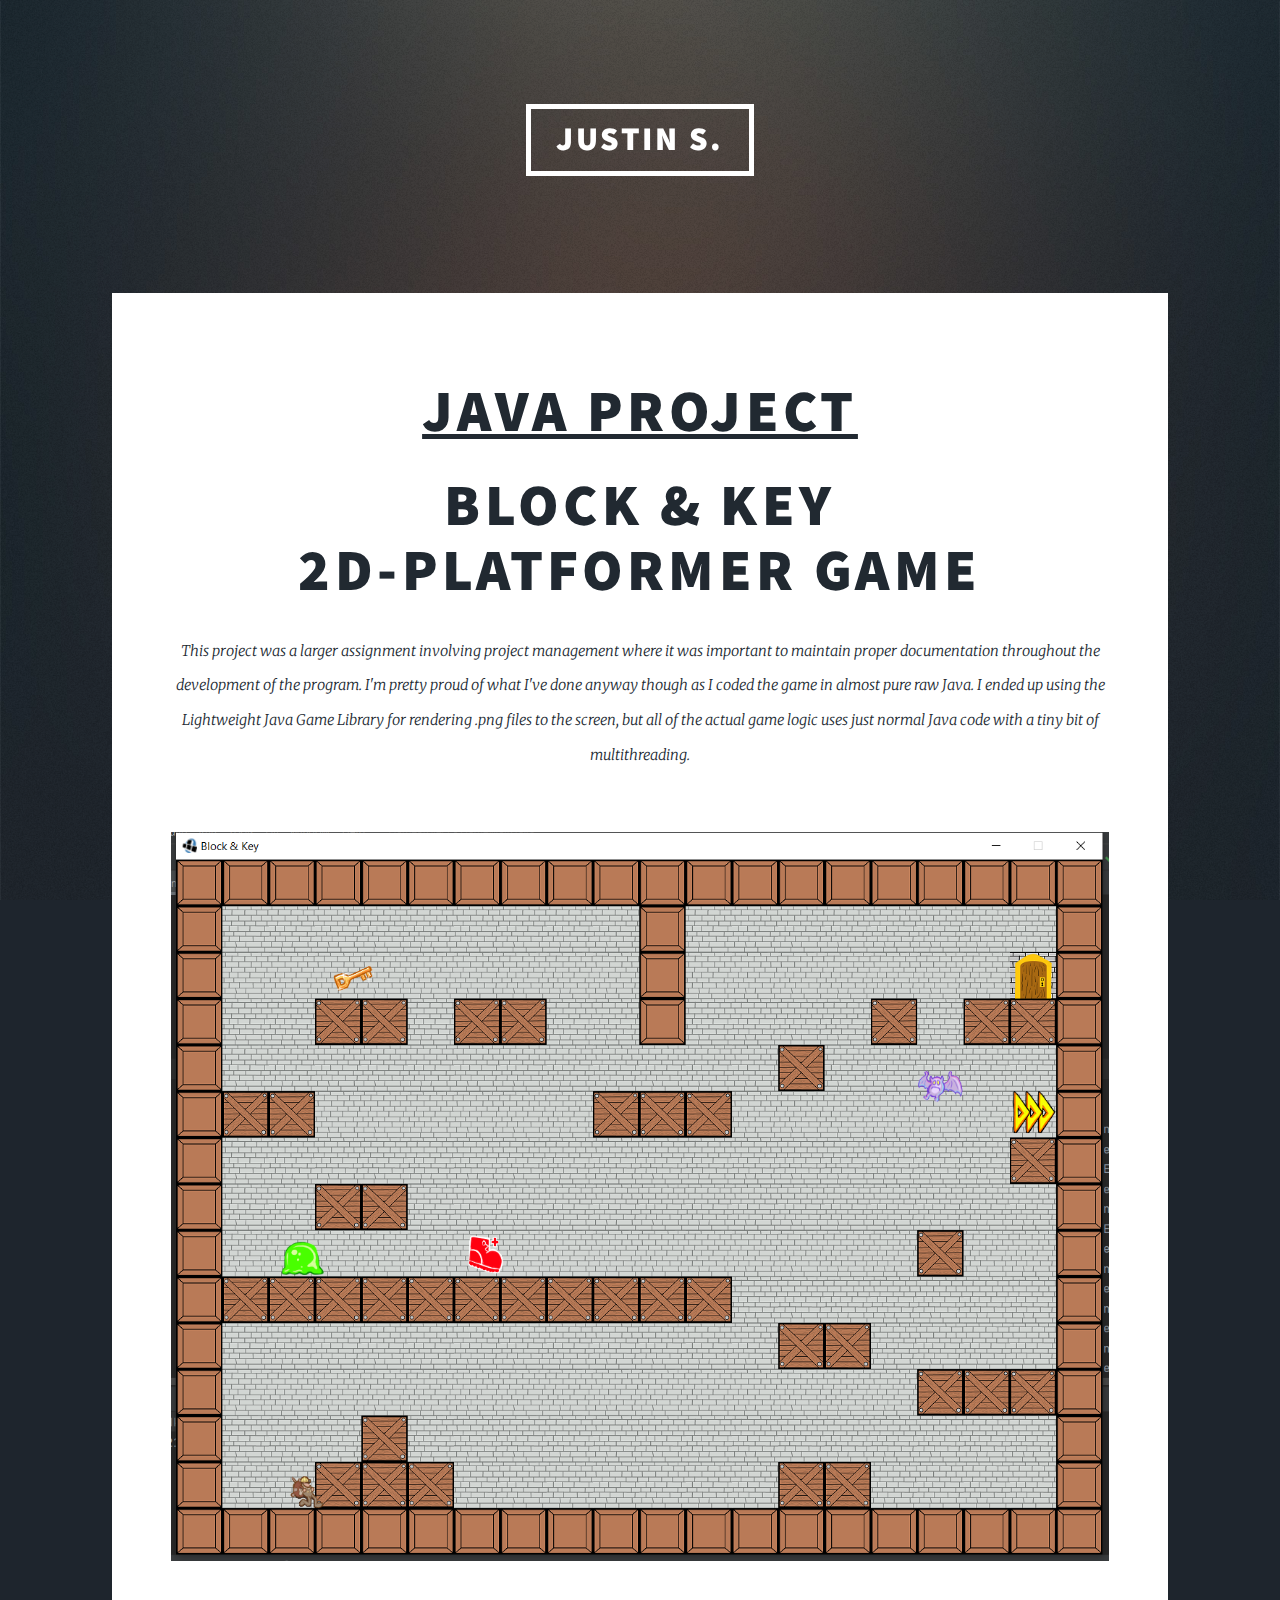
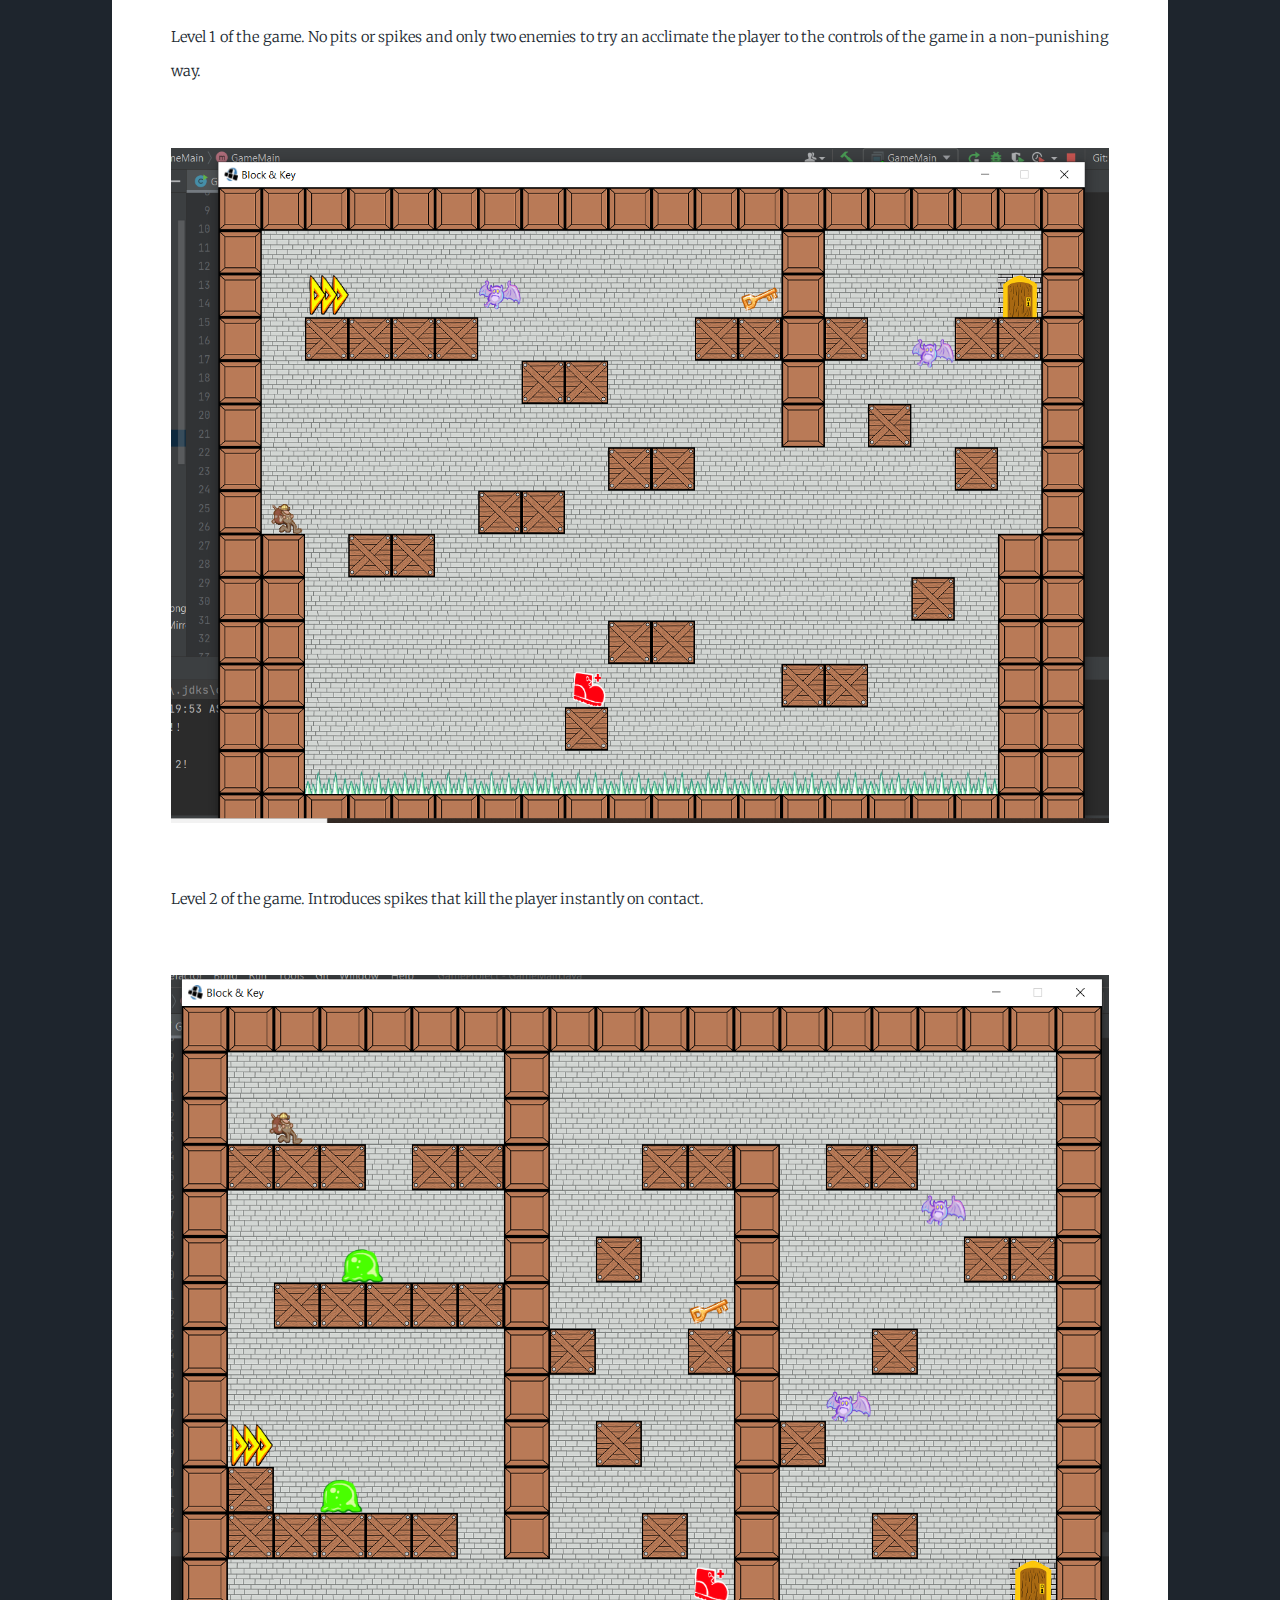
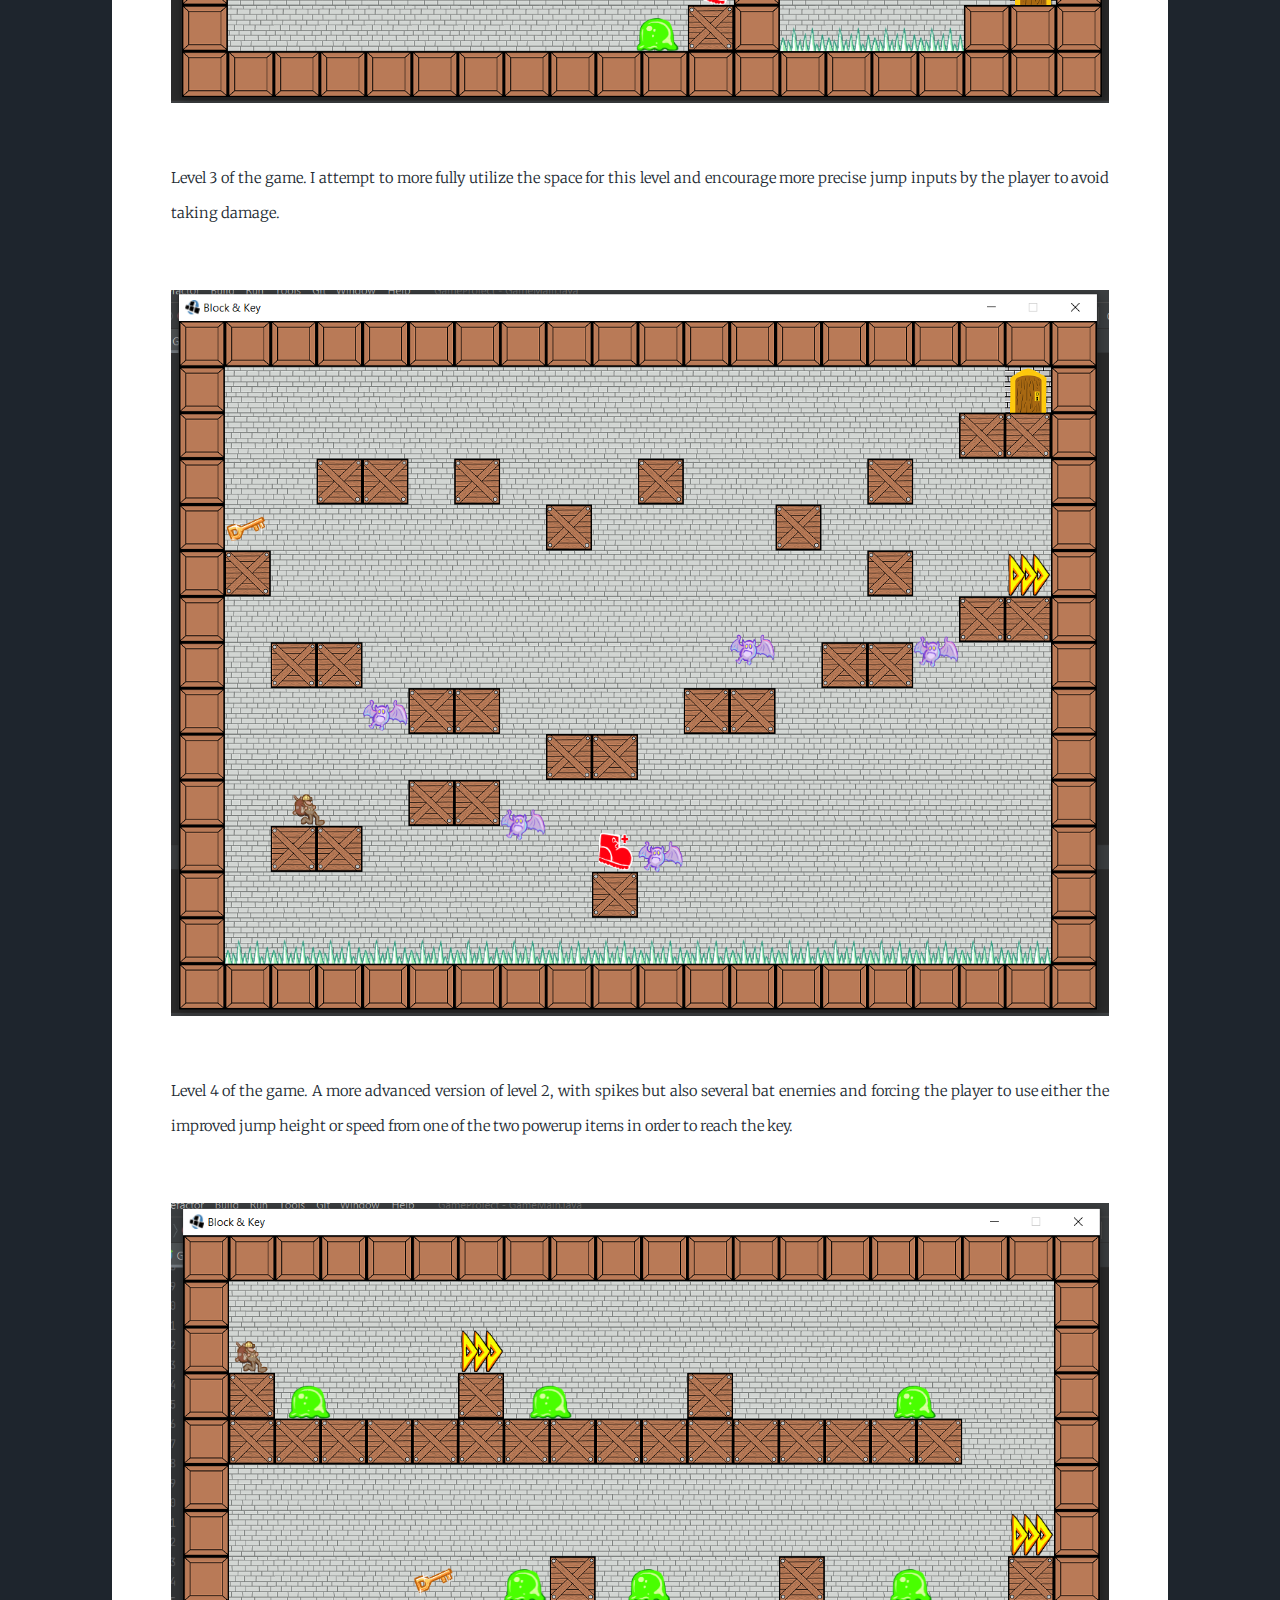
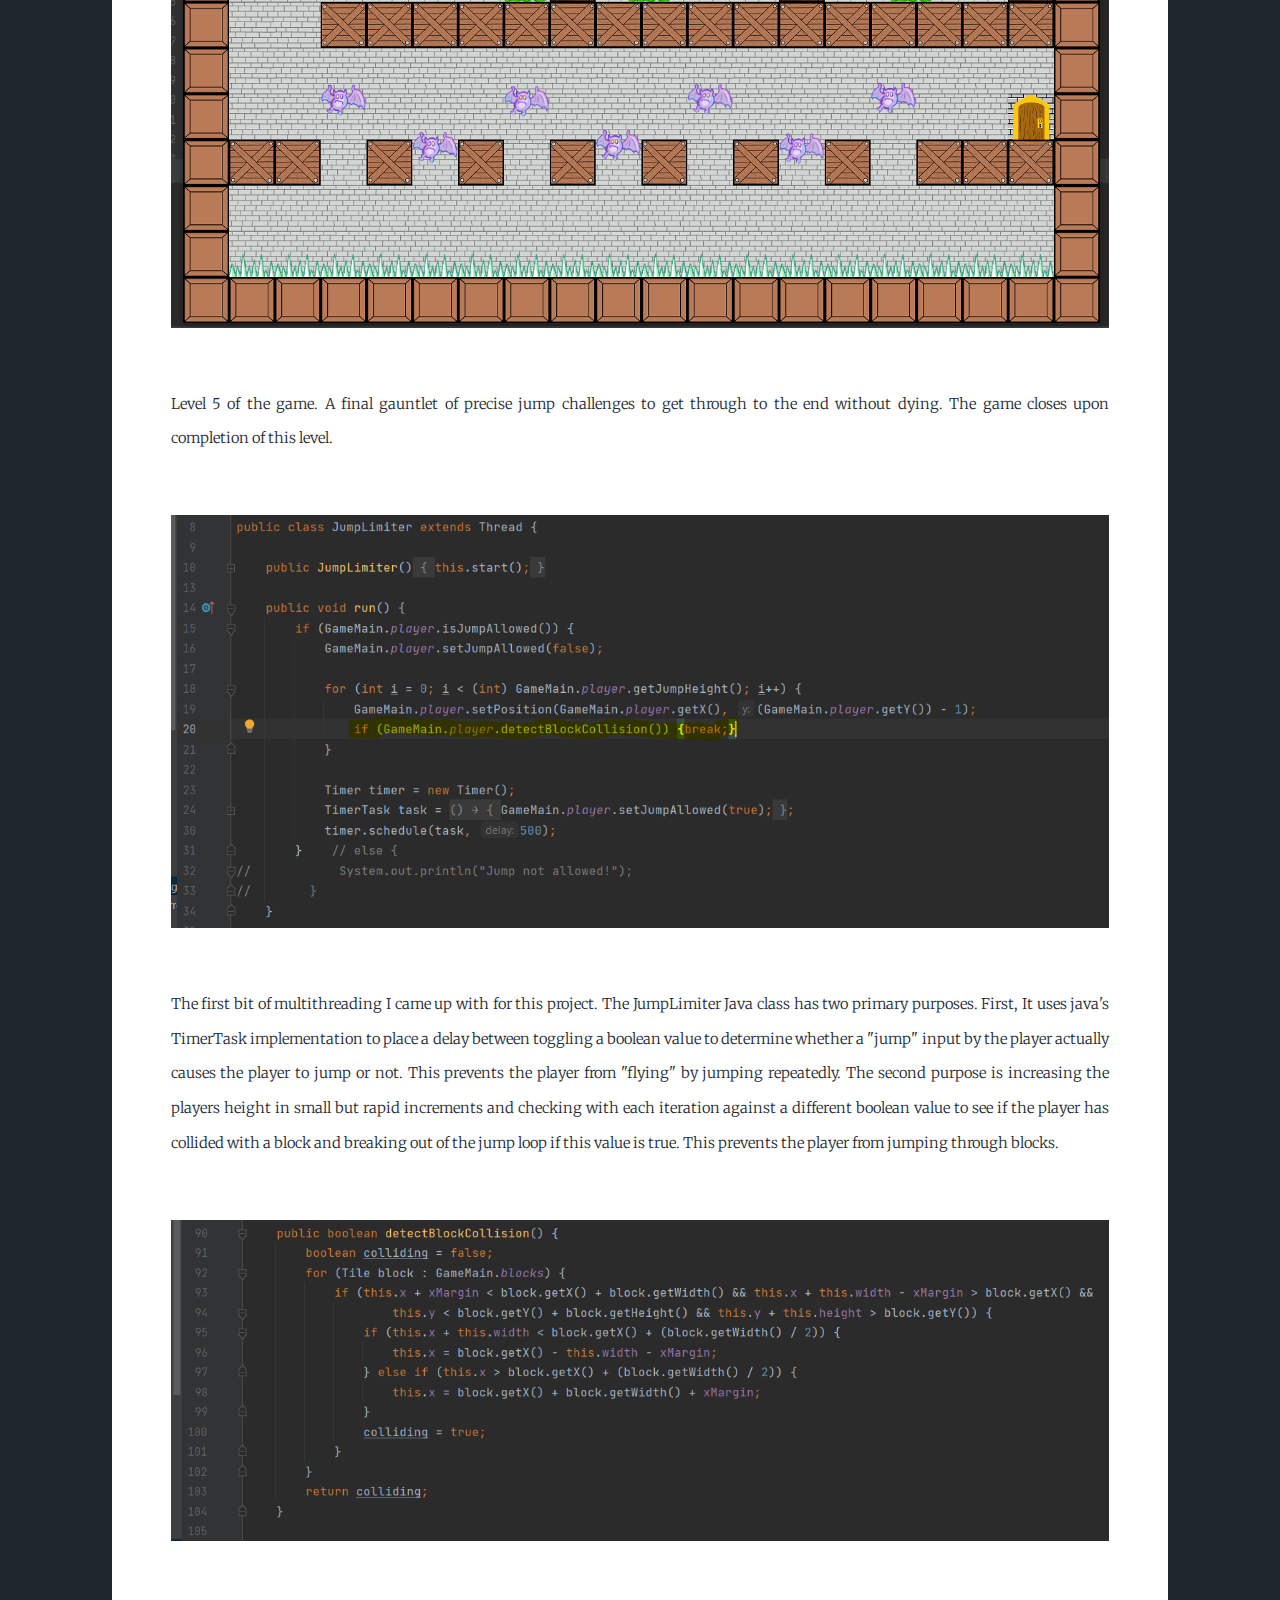
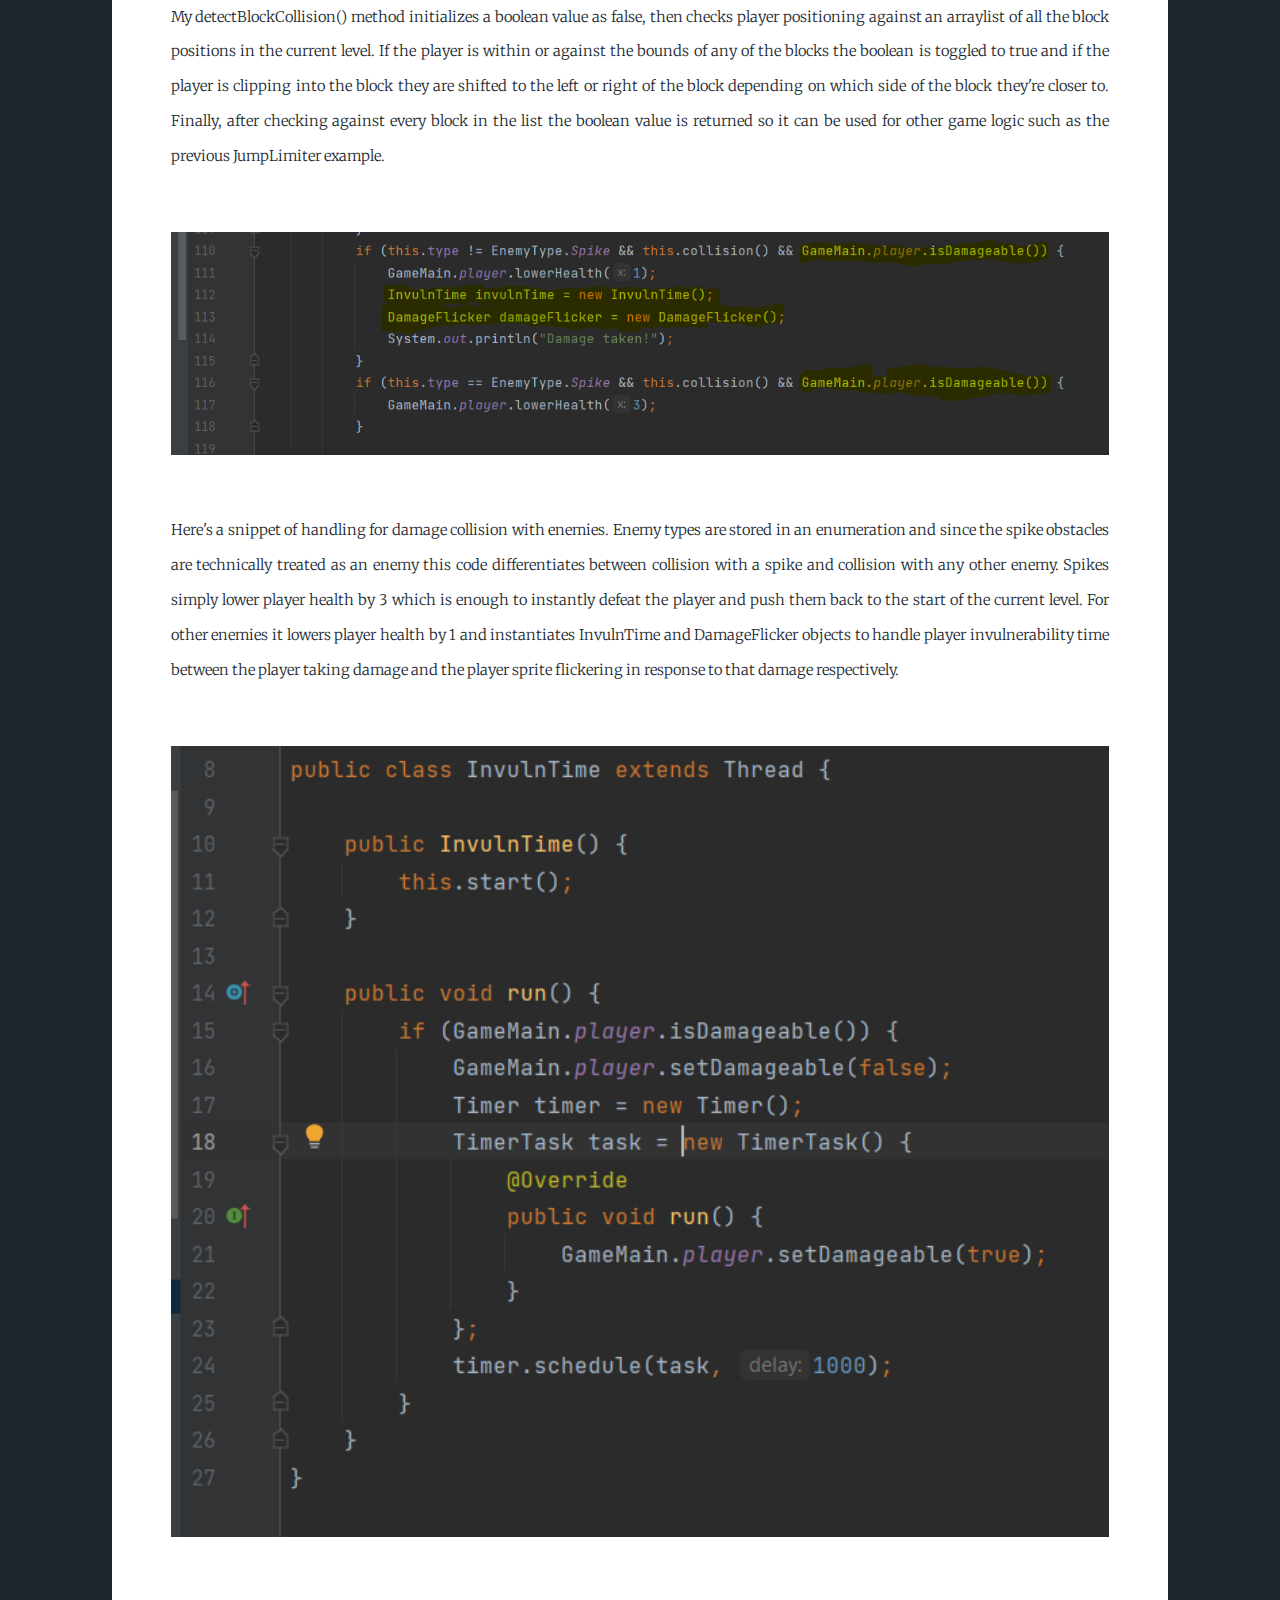
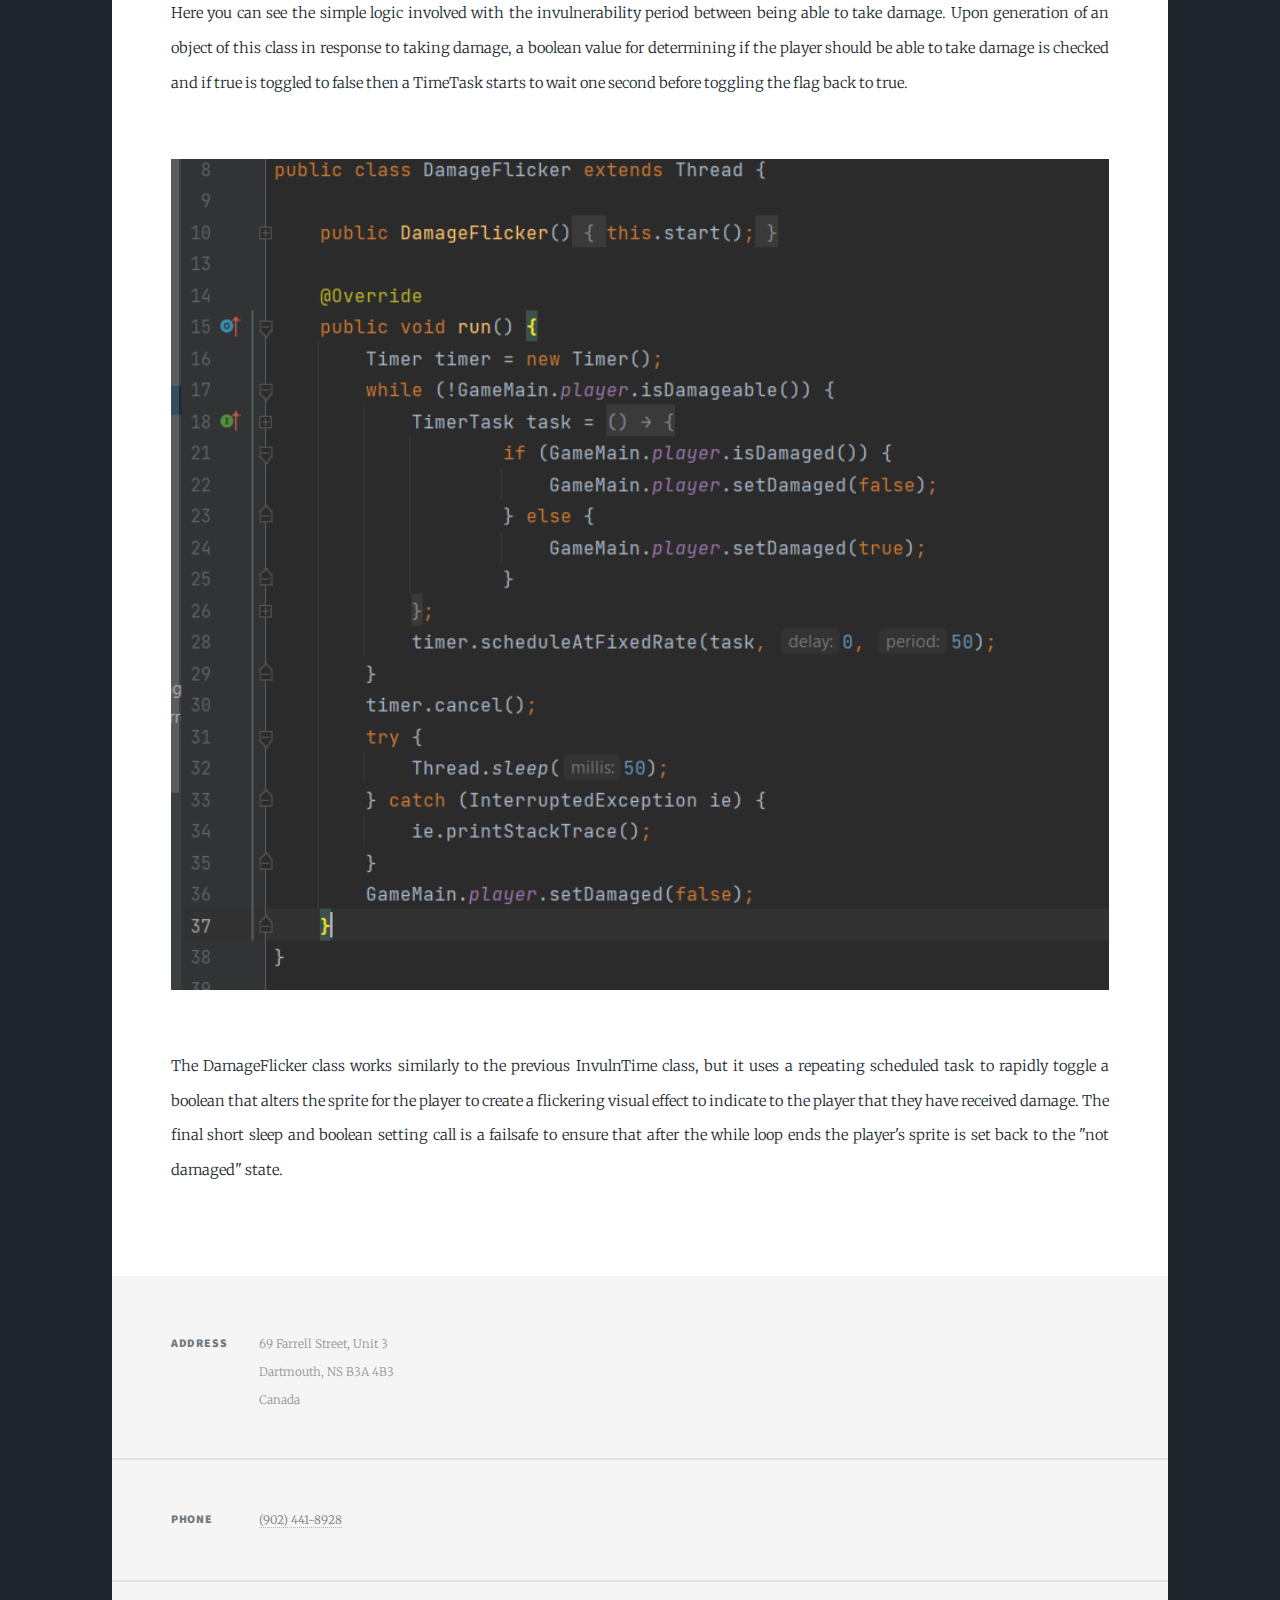
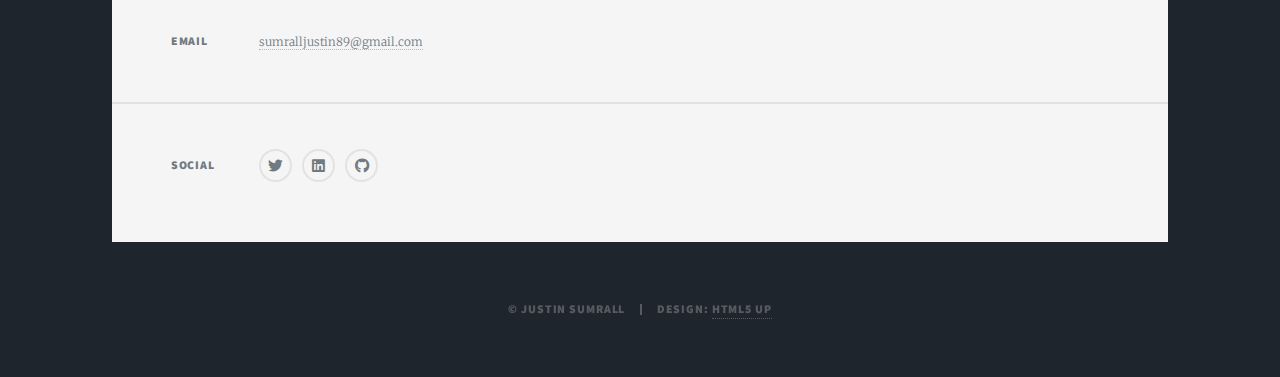
==== commit 7a134ed1: "website update" ====
--- a/java1.html
+++ b/java1.html
@@ -75,15 +75,23 @@
 								</p>
 								<div class="image main"><img src="java/game/damage2.PNG" alt="" /></div>
 								<p>Here's a snippet of handling for damage collision with enemies. Enemy types are stored in an enumeration and since the spike 
-									obstacles are technically treated as an enemy this code differenciates between collision with a spike and collision with any other 
+									obstacles are technically treated as an enemy this code differentiates between collision with a spike and collision with any other 
 									enemy. Spikes simply lower player health by 3 which is enough to instantly defeat the player and push them back to the start of the 
 									current level. For other enemies it lowers player health by 1 and instantiates InvulnTime and DamageFlicker objects to handle player 
 									invulnerability time between the player taking damage and the player sprite flickering in response to that damage respectively.
 								</p>
 								<div class="image main"><img src="java/game/damage3.PNG" alt="" /></div>
-								<p>Placeholder text.</p>
+								<p>Here you can see the simple logic involved with the invulnerability period between being able to take 
+									damage. Upon generation of an object of this class in response to taking damage, a boolean value for 
+									determining if the player should be able to take damage is checked and if true is toggled to false then a 
+									TimeTask starts to wait one second before toggling the flag back to true. 
+								</p>
 								<div class="image main"><img src="java/game/damage4.PNG" alt="" /></div>
-								<p>Placeholder text.</p>
+								<p>The DamageFlicker class works similarly to the previous InvulnTime class, but it uses a repeating scheduled task 
+									to rapidly toggle a boolean that alters the sprite for the player to create a flickering visual effect to indicate to 
+									the player that they have received damage. The final short sleep and boolean setting call is a failsafe to ensure that 
+									after the while loop ends the player's sprite is set back to the "not damaged" state.
+								</p>
 							</section>
 
 					</div>
